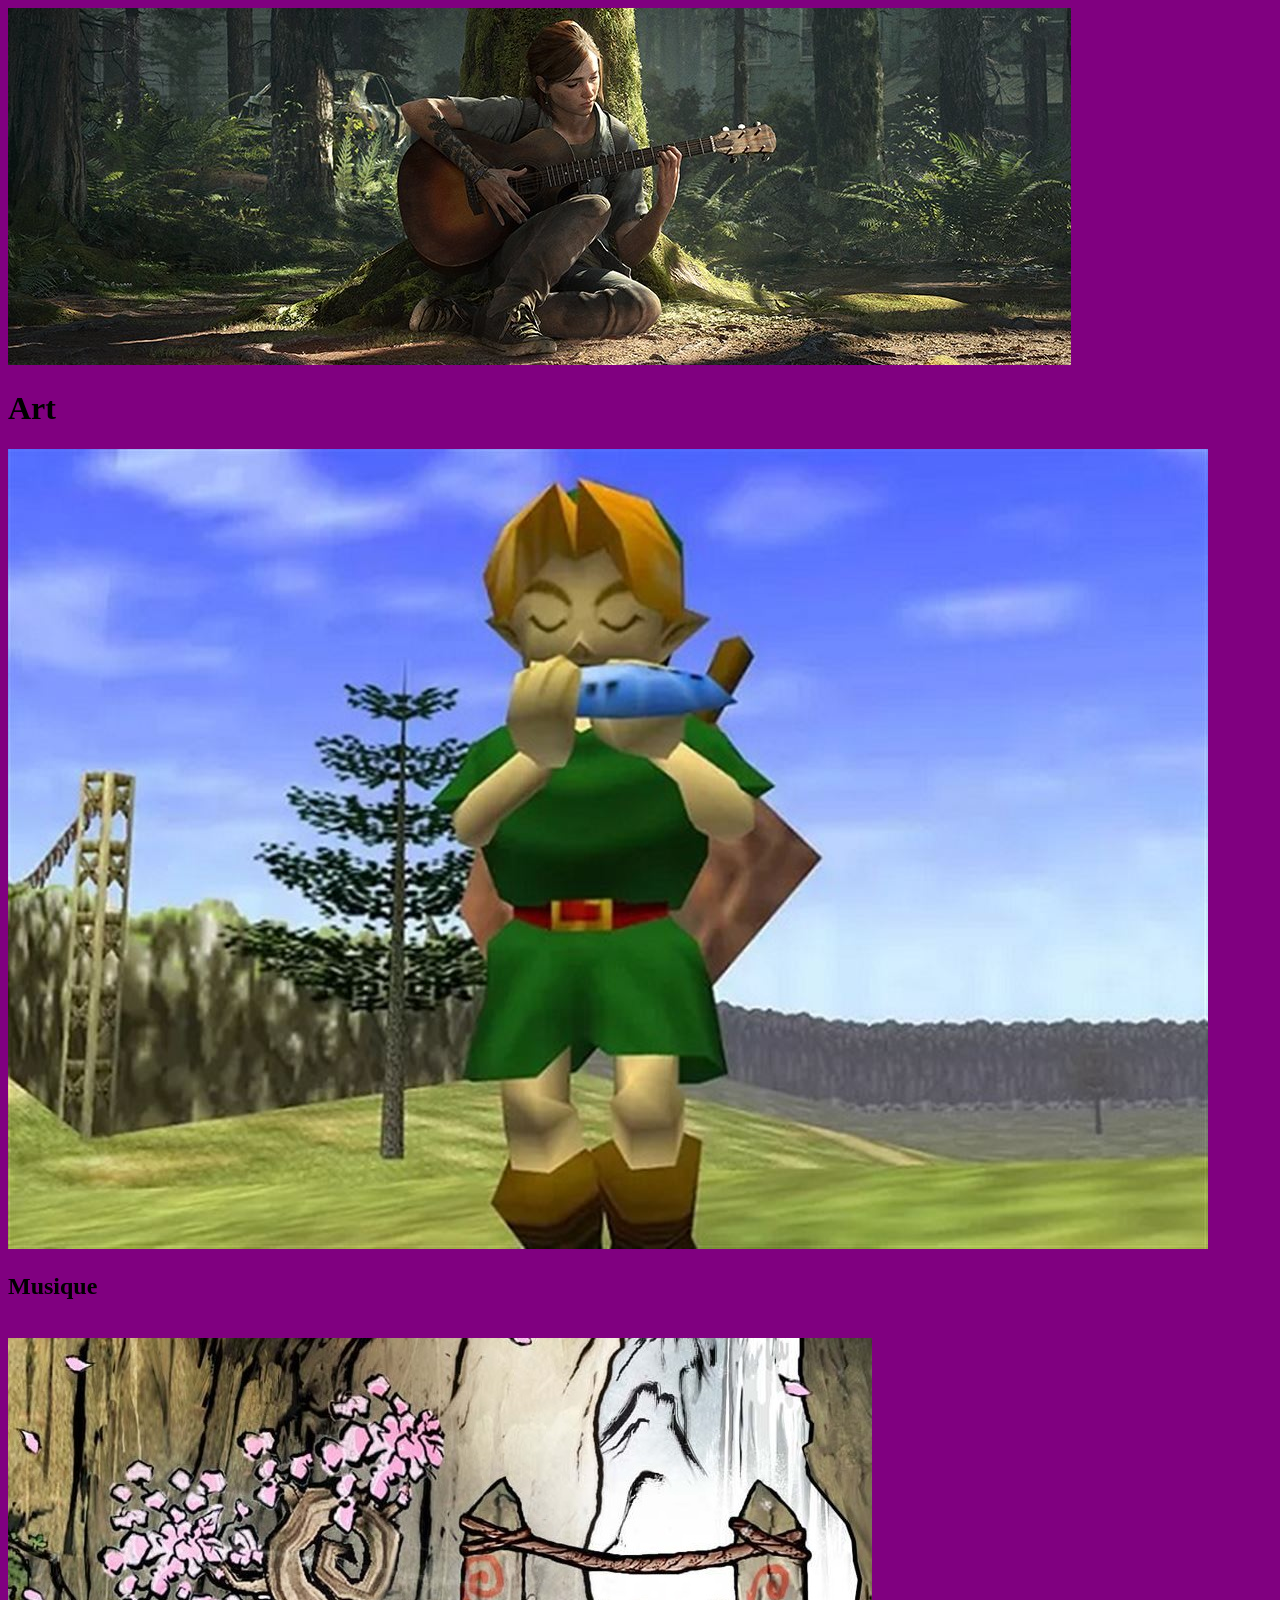
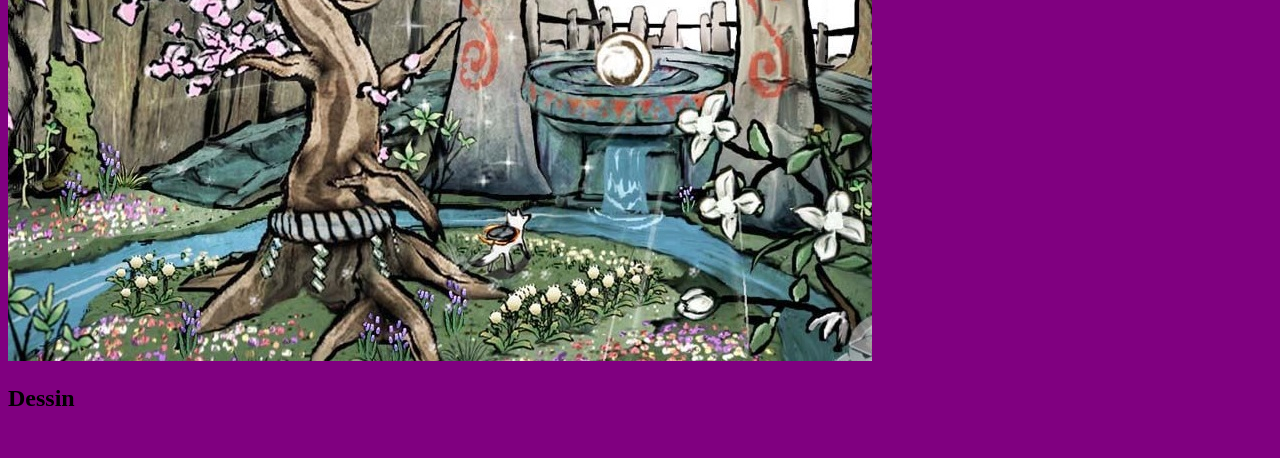
==== art.html @ a8c18f9c "Add folder images and update art.html and art.css" ====
<!DOCTYPE html>
<html lang="en">
<head>
    <!-- Meta -->
    <meta charset="UTF-8">
    <meta name="viewport" content="width=device-width, initial-scale=1.0">
    <!-- Link -->
    <link rel="stylesheet" href="art.css"/>

    <!-- Title -->
    <title> WildGaming - Art</title>
</head>
<body>
    <!-- Navbar -->
    <nav>
        
    </nav>
    <!-- End Navbar -->

    <!-- Head -->
    <header>
        <img src="images/art-titre.png">
        <h1>Art</h1>
    </header>
    <!-- End Head -->

    <!-- Main -->
    <main>
        <!-- Section Musique -->
        <section class="art-musique">
            <article class="musique-description">
                <img src="images/art-main-musique.jpg">
                <div>
                    <h2> Musique </h2>
                    <div class="desc">

                    </div>
                </div>
            </article>
            <article class="musique-presentation">
                <div>
                    <h3>  </h3>
                    <div class="desc">

                    </div>
                </div>
                <img>
            </article>
        </section>

        <!-- Section Dessin -->
        <section class="art-dessin">
            <article class="dessin-description">
                <img src="images/art-main-dessin.jpg">
                <div>
                    <h2> Dessin </h2>
                    <div class="desc">

                    </div>
                </div>
            </article>
            <article class="dessin-presentation">
                <div id="art-presentation">
                    <div>
                        <h3>  </h3>
                        <div class="desc">

                        </div>
                    </div>
                    <img>
                </div>
                <div id="art-gallery">

                </div>
            </article>
        </section>
    </main>
    <!-- End Main -->

    <!-- Footer -->
    <footer>

    </footer>
    <!-- End Footer -->
</body>
</html>
---- art.css ----
:root {
    --pink-color : #F72585;
    --pink-purple-color : #B5179E;
    --purple-color : #7209B7;
    --dark-blue-color : #3A0CA3;
    --medium-dark-blue-color : #3F37C9;
    --medium-blue-color : #4895EF ;
    --light-blue-color : #4CC9F0;

    --background-color : linear-gradient( var(--pink-color), var(--pink-purple-color), var(--purple-color));
    --titleBox-background-color : linear-gradient(var(var(--pink-color)), var(var(--light-blue-color)));

    --text-color : white;


}


/*-- Style.css --*/
body {
    background-color: purple;
}
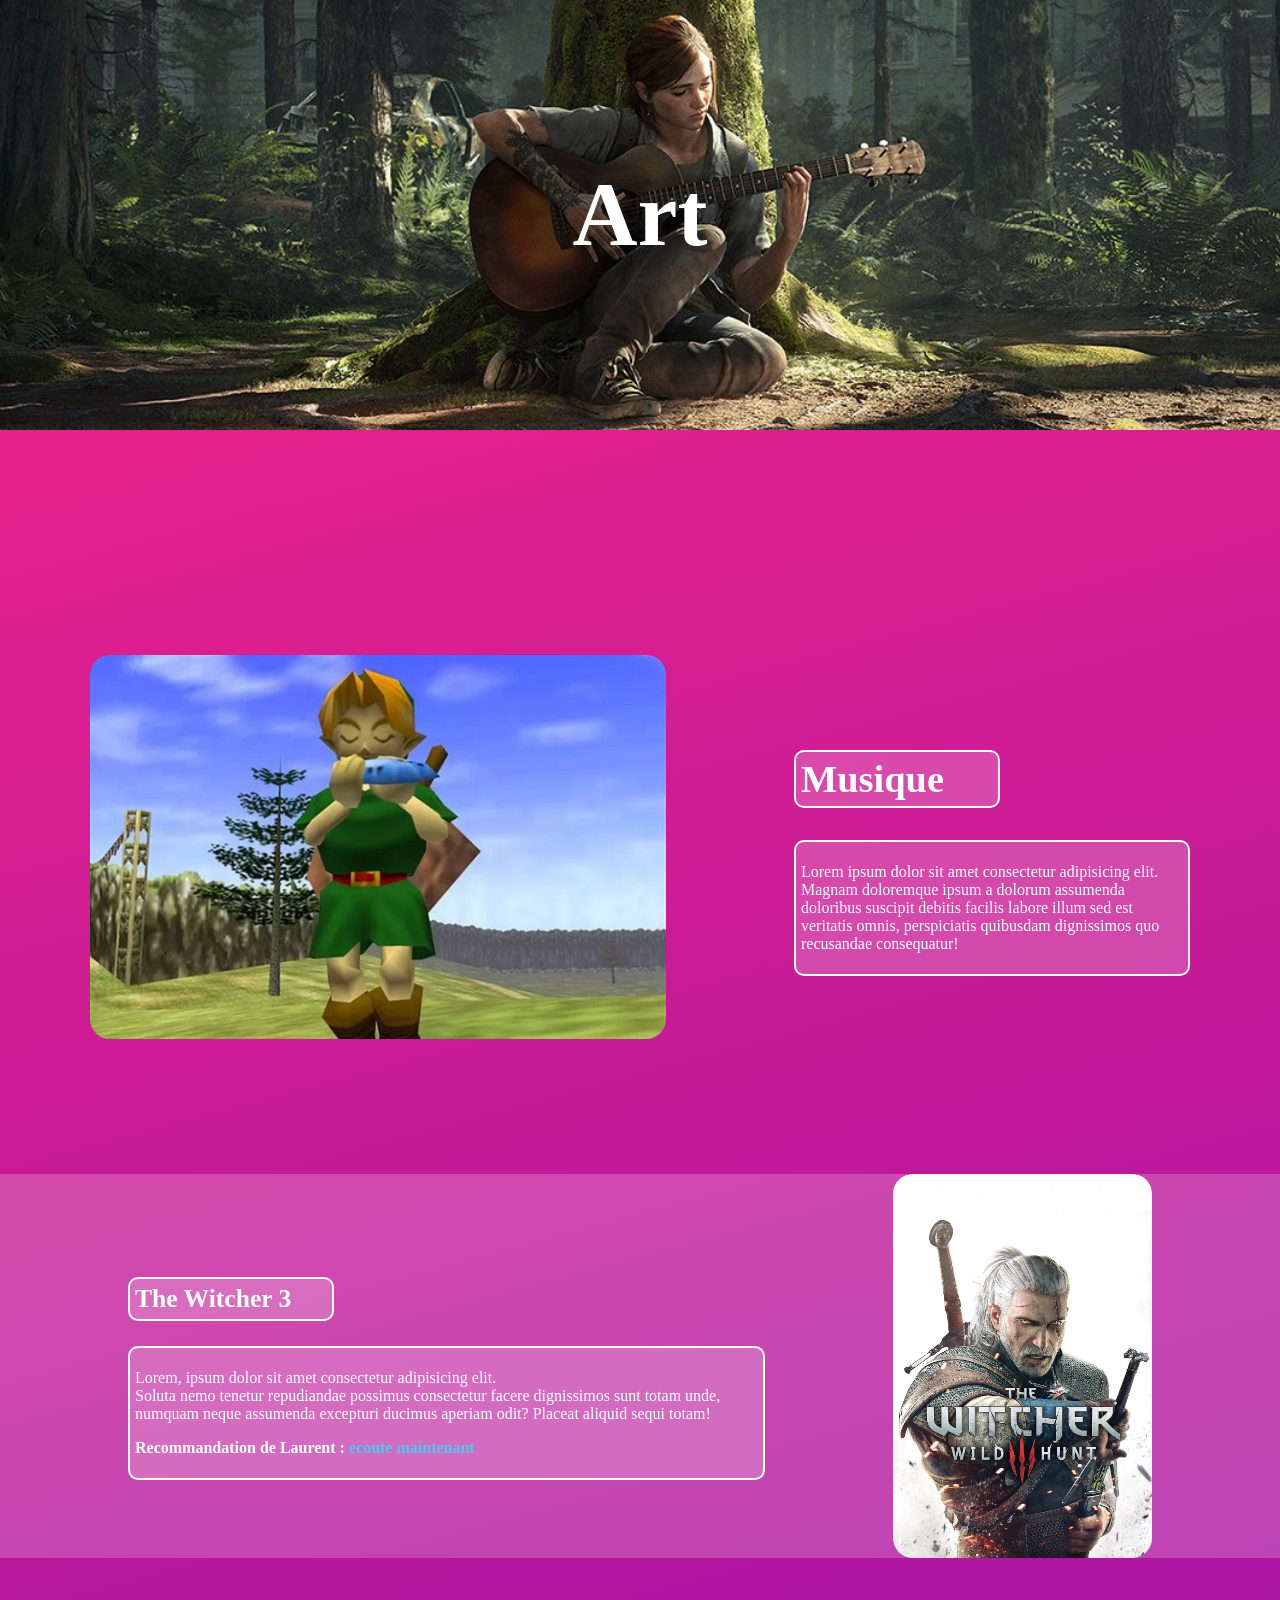
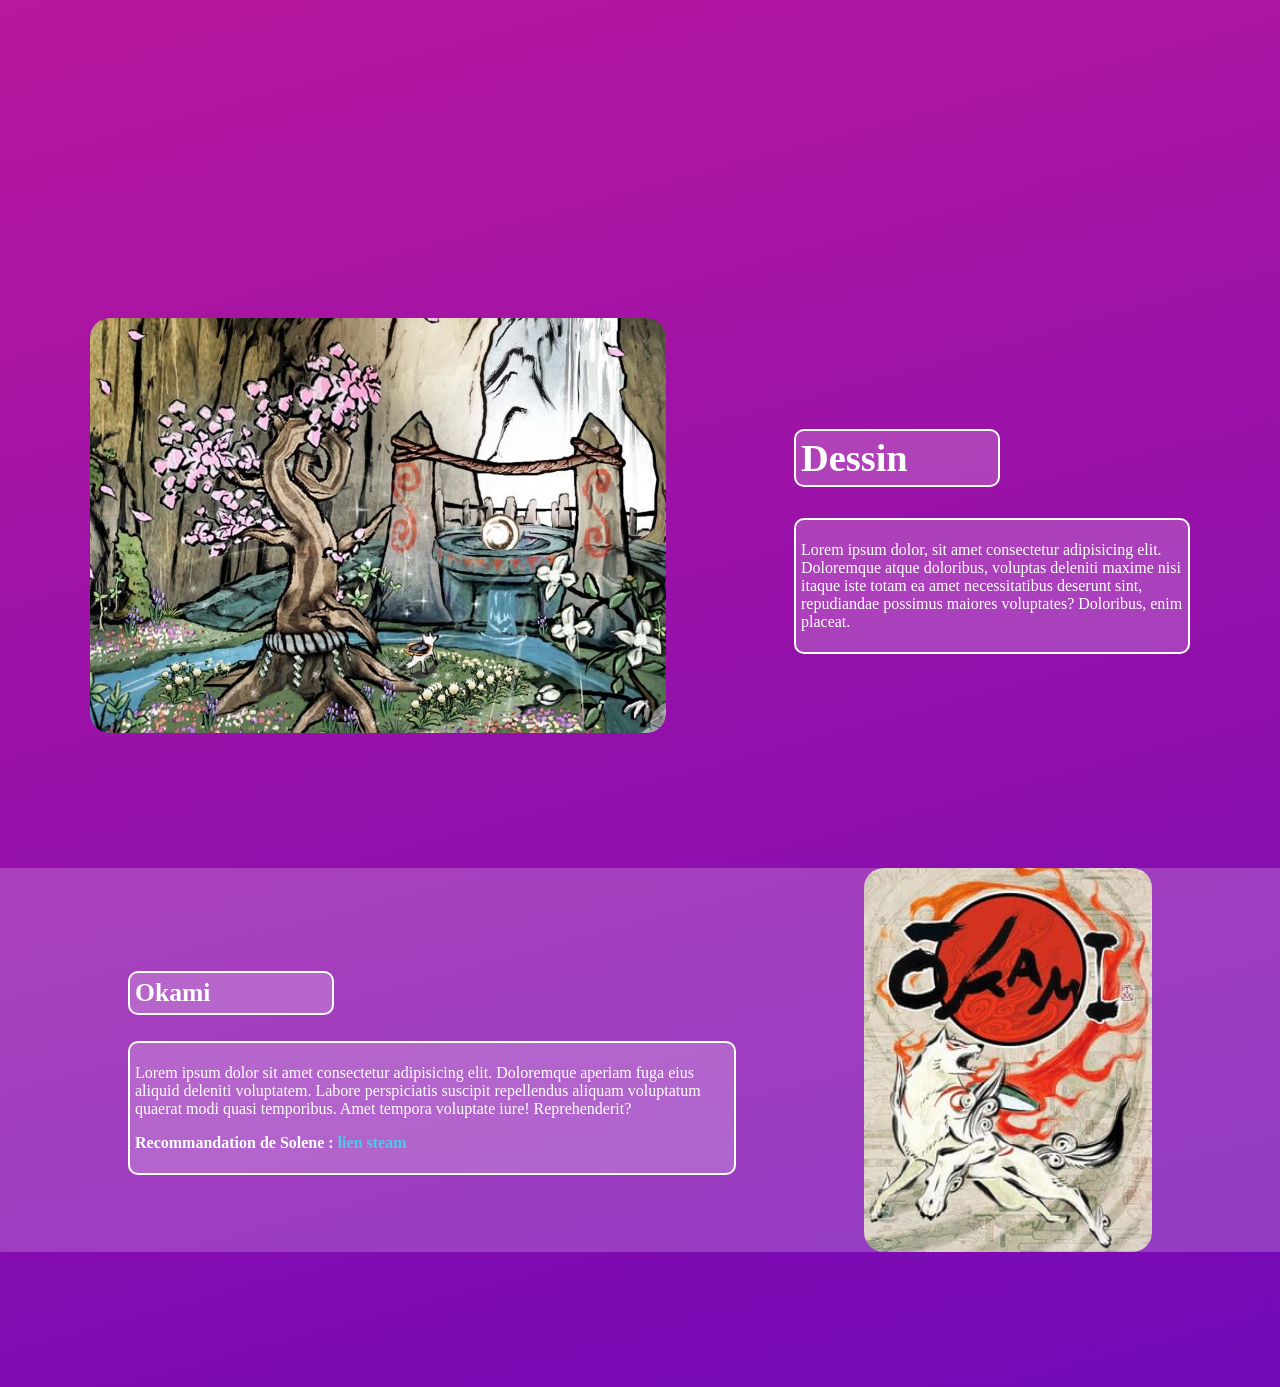
==== commit 0cefff39: "Update art.html art.css, added responsive, and added a new folder in images for music image" ====
--- a/art.html
+++ b/art.html
@@ -19,7 +19,6 @@
 
     <!-- Head -->
     <header>
-        <img src="images/art-titre.png">
         <h1>Art</h1>
     </header>
     <!-- End Head -->
@@ -33,18 +32,28 @@
                 <div>
                     <h2> Musique </h2>
                     <div class="desc">
-
+                        <p>
+                            Lorem ipsum dolor sit amet consectetur adipisicing elit. Magnam doloremque ipsum a dolorum assumenda doloribus suscipit debitis facilis labore illum sed est veritatis omnis, perspiciatis quibusdam dignissimos quo recusandae consequatur!
+                        </p>
                     </div>
                 </div>
             </article>
             <article class="musique-presentation">
-                <div>
-                    <h3>  </h3>
+                <div class="pres">
+                    <h3> The Witcher 3 </h3>
                     <div class="desc">
-
+                        <p>
+                            Lorem, ipsum dolor sit amet consectetur adipisicing elit. <br>
+                            Soluta nemo tenetur repudiandae possimus consectetur facere dignissimos sunt totam unde, numquam neque assumenda excepturi ducimus aperiam odit?
+                            Placeat aliquid sequi totam!<br>
+                        </p>
+                        <p class="recommandation">
+                            Recommandation de Laurent :
+                            <a href="https://www.youtube.com/watch?v=uqp4Jc-XkCw">ecoute maintenant</a>
+                        </p>
                     </div>
                 </div>
-                <img>
+                <img src="images/art-presentation-musique/art-presentation-witcher3-logo.jpg">
             </article>
         </section>
 
@@ -55,23 +64,26 @@
                 <div>
                     <h2> Dessin </h2>
                     <div class="desc">
-
+                        <p>
+                            Lorem ipsum dolor, sit amet consectetur adipisicing elit. Doloremque atque doloribus, voluptas deleniti maxime nisi itaque iste totam ea amet necessitatibus deserunt sint, repudiandae possimus maiores voluptates? Doloribus, enim placeat.
+                        </p>
                     </div>
                 </div>
             </article>
             <article class="dessin-presentation">
-                <div id="art-presentation">
-                    <div>
-                        <h3>  </h3>
-                        <div class="desc">
-
-                        </div>
+                <div class="pres">
+                    <h3> Okami </h3>
+                    <div class="desc">
+                        <p>
+                            Lorem ipsum dolor sit amet consectetur adipisicing elit. Doloremque aperiam fuga eius aliquid deleniti voluptatem. Labore perspiciatis suscipit repellendus aliquam voluptatum quaerat modi quasi temporibus. Amet tempora voluptate iure! Reprehenderit?
+                        </p>
+                        <p class="recommandation">
+                            Recommandation de Solene :
+                            <a href="https://store.steampowered.com/app/587620/Okami_HD/">lien steam</a>
+                        </p>
                     </div>
-                    <img>
                 </div>
-                <div id="art-gallery">
-
-                </div>
+                <img src="images/art-presentation-dessin/art-presentation-okami-logo.jpg">
             </article>
         </section>
     </main>
--- a/art.css
+++ b/art.css
@@ -7,16 +7,441 @@
     --medium-blue-color : #4895EF ;
     --light-blue-color : #4CC9F0;
 
-    --background-color : linear-gradient( var(--pink-color), var(--pink-purple-color), var(--purple-color));
-    --titleBox-background-color : linear-gradient(var(var(--pink-color)), var(var(--light-blue-color)));
+    --background-color : linear-gradient(165deg, var(--pink-color), var(--pink-purple-color), var(--purple-color));
+    --light-overlay-color : rgba(255,255,255,0.2);
+    --dark-overlay-color: rgba(0,0,0,0.2);
 
     --text-color : white;
-
-
 }
 
 
 /*-- Style.css --*/
 body {
-    background-color: purple;
-}+    margin: 0;
+    background: var(--background-color);
+    color : var(--text-color)
+}
+
+/*---------- Header ----------*/
+header {
+    width: 100%;
+    aspect-ratio: 1063 / 357;
+
+    background-image:url("images/art-titre.png");
+    background-size:cover;
+    background-position:center;
+
+    display:flex;
+    justify-content:center;
+    align-items:center;
+
+    h1 {
+        color: var(--text-color);
+        font-size: 10vh;
+    }
+}
+
+/*---------- Main ----------*/
+
+/*- Section Musique -*/
+
+.art-musique {
+    display: flex;
+    justify-content: center;
+    align-items: center;
+    flex-direction: column;
+
+    .musique-description {
+        display: flex;
+        align-items: center;
+        
+        h2 {
+            background: var(--light-overlay-color);
+            border-radius: 10px;
+            border: 2px solid white;
+            padding : 5px;
+        }
+
+        .desc {
+            background: var(--light-overlay-color);
+            border: 2px solid white;
+            border-radius: 10px;
+            padding: 5px;
+        }
+
+        img {
+            width: 45vw;
+            height: auto;
+            border-radius: 20px;
+            
+            margin-right: 10vw;
+        }
+    }
+
+    .musique-presentation {
+        display: flex;
+        justify-content: center;
+        align-items: center;
+
+        background: var(--light-overlay-color);
+
+        h3 {
+            background: var(--light-overlay-color);
+            border-radius: 10px;
+            border: 2px solid white;
+            padding : 5px;
+        }
+
+        .desc {
+            background: var(--light-overlay-color);
+            border: 2px solid white;
+            border-radius: 10px;
+            padding: 5px;
+        }
+        
+        .recommandation {
+            font-weight: bold;
+            a {
+                color : var(--light-blue-color);
+                text-decoration: none;
+            }
+        }
+        
+        img {
+            height: 30vw;
+            width: auto;
+            border-radius: 20px;
+
+            margin-left: 10vw;
+            margin-right: 10vw;
+        }
+    }
+}
+
+
+/*- Media query -> section Musique -*/
+
+@media screen and (max-width: 768px) {
+    .art-musique {
+        margin-top: 5vh;
+
+        .musique-description {
+            flex-direction: column;
+
+            margin: 3vh;
+            margin-bottom: 10vh;
+
+            h2 {
+                width: 150px;
+
+                margin-top: 10vw;
+            }
+
+            img {
+                width: 75vw;
+            }
+        }
+        .musique-presentation {
+            flex-direction: column;
+            margin-bottom: 5vh;
+
+            .pres {
+                margin-left: 5vw;
+                margin-right: 5vw;
+            }
+
+            img {
+                height: 75vw;
+
+                margin-top: 5vw;
+                margin-left: 5vw;
+                margin-right: 5vw;
+            }
+
+            h3 {
+                width: 150px;
+            }
+        }
+    }
+
+}
+@media screen and (min-width: 768px) and (max-width: 1200px) {
+    .art-musique {
+        margin-top: 10vh;
+
+        .musique-description {
+            flex-direction: row;
+
+            margin: 7vh;
+            margin-bottom: 10vh;
+
+            h2 {
+                font-size: 3vw;
+                width: 15vw;
+            }
+
+            img {
+                width: 35vw;
+                margin-right: 10vw;
+            }
+        }
+        .musique-presentation {
+            margin-bottom: 10vh;
+
+            .pres {
+                margin-left: 10vw;
+            }
+
+            h3 {
+                font-size: 2vw;
+                width: 15vw;
+            }
+        }
+    }
+
+}
+@media screen and (min-width: 1200px) {
+    .art-musique {
+        margin-top: 15vh;
+
+        .musique-description{
+            flex-direction: row;
+
+            margin: 10vh;
+            margin-bottom: 15vh;
+
+            h2 {
+                font-size: 3vw;
+                width: 15vw;
+            }
+
+            img {
+                width: 45vw;
+                margin-right: 10vw;
+            }
+        }
+        .musique-presentation{
+            margin-bottom: 15vh;
+
+            .pres {
+                margin-left: 10vw;
+            }
+
+            h3 {
+                font-size: 2vw;
+                width: 15vw;
+            }
+        }
+    }
+}
+
+
+/*- Section Dessin -*/
+
+.art-dessin {
+    display: flex;
+    justify-content: center;
+    align-items: center;
+    flex-direction: column;
+
+    margin-top: 15vh;
+
+    .dessin-description {
+        display: flex;
+        align-items: center;
+
+        margin: 10vh;
+        margin-bottom: 15vh;
+        
+        h2 {
+            background: var(--light-overlay-color);
+            border-radius: 10px;
+            border: 2px solid white;
+            padding : 5px;
+            font-size: 3vw;
+            width: 15vw;
+        }
+
+        .desc {
+            background: var(--light-overlay-color);
+            border: 2px solid white;
+            border-radius: 10px;
+            padding: 5px;
+        }
+
+        img {
+            width: 45vw;
+            height: auto;
+            border-radius: 20px;
+            
+            margin-right: 10vw;
+        }
+    }
+
+    .dessin-presentation {
+        display: flex;
+        justify-content: center;
+        align-items: center;
+
+        margin-bottom: 25vh;
+
+        background: var(--light-overlay-color);
+
+        .pres {
+            margin-left: 10vw;
+        }
+
+        h3 {
+            background: var(--light-overlay-color);
+            border-radius: 10px;
+            border: 2px solid white;
+            padding : 5px;
+            font-size: 2vw;
+            width: 15vw;
+        }
+
+        .desc {
+            background: var(--light-overlay-color);
+            border: 2px solid white;
+            border-radius: 10px;
+            padding: 5px;
+        }
+        
+        .recommandation {
+            font-weight: bold;
+            a {
+                color : var(--light-blue-color);
+                text-decoration: none;
+            }
+        }
+        
+        img {
+            height: 30vw;
+            width: auto;
+            border-radius: 20px;
+
+            margin-left: 10vw;
+            margin-right: 10vw;
+        }
+    }
+}
+
+
+/*- Media query -> section Dessin -*/
+
+@media screen and (max-width: 768px) {
+    .art-dessin {
+        margin-top: 5vh;
+
+        .dessin-description {
+            flex-direction: column;
+
+            margin: 3vh;
+            margin-bottom: 10vh;
+
+            h2 {
+                width: 150px;
+
+                margin-top: 10vw;
+            }
+
+            img {
+                width: 75vw;
+            }
+        }
+
+        .dessin-presentation {
+            flex-direction: column;
+            margin-bottom: 5vh;
+
+            .pres {
+                margin-left: 5vw;
+                margin-right: 5vw;
+            }
+
+            img {
+                height: 75vw;
+
+                margin-top: 5vw;
+                margin-left: 5vw;
+                margin-right: 5vw;
+            }
+
+            h3 {
+                width: 150px;
+            }
+        }
+    }
+
+}
+@media screen and (min-width: 768px) and (max-width: 1200px) {
+    .art-dessin {
+        margin-top: 10vh;
+
+        .dessin-description {
+            flex-direction: row;
+
+            margin: 7vh;
+            margin-bottom: 10vh;
+
+            h2 {
+                font-size: 3vw;
+                width: 15vw;
+            }
+
+            img {
+                width: 35vw;
+                margin-right: 10vw;
+            }
+        }
+
+        .dessin-presentation {
+            margin-bottom: 10vh;
+
+            .pres {
+                margin-left: 10vw;
+            }
+
+            h3 {
+                font-size: 2vw;
+                width: 15vw;
+            }
+        }
+    }
+
+}
+@media screen and (min-width: 1200px) {
+    .art-dessin {
+        margin-top: 15vh;
+
+        .dessin-description{
+            flex-direction: row;
+
+            margin: 10vh;
+            margin-bottom: 15vh;
+
+            h2 {
+                font-size: 3vw;
+                width: 15vw;
+            }
+
+            img {
+                width: 45vw;
+                margin-right: 10vw;
+            }
+        }
+
+        .dessin-presentation{
+            margin-bottom: 15vh;
+
+            .pres {
+                margin-left: 10vw;
+            }
+
+            h3 {
+                font-size: 2vw;
+                width: 15vw;
+            }
+        }
+    }
+}
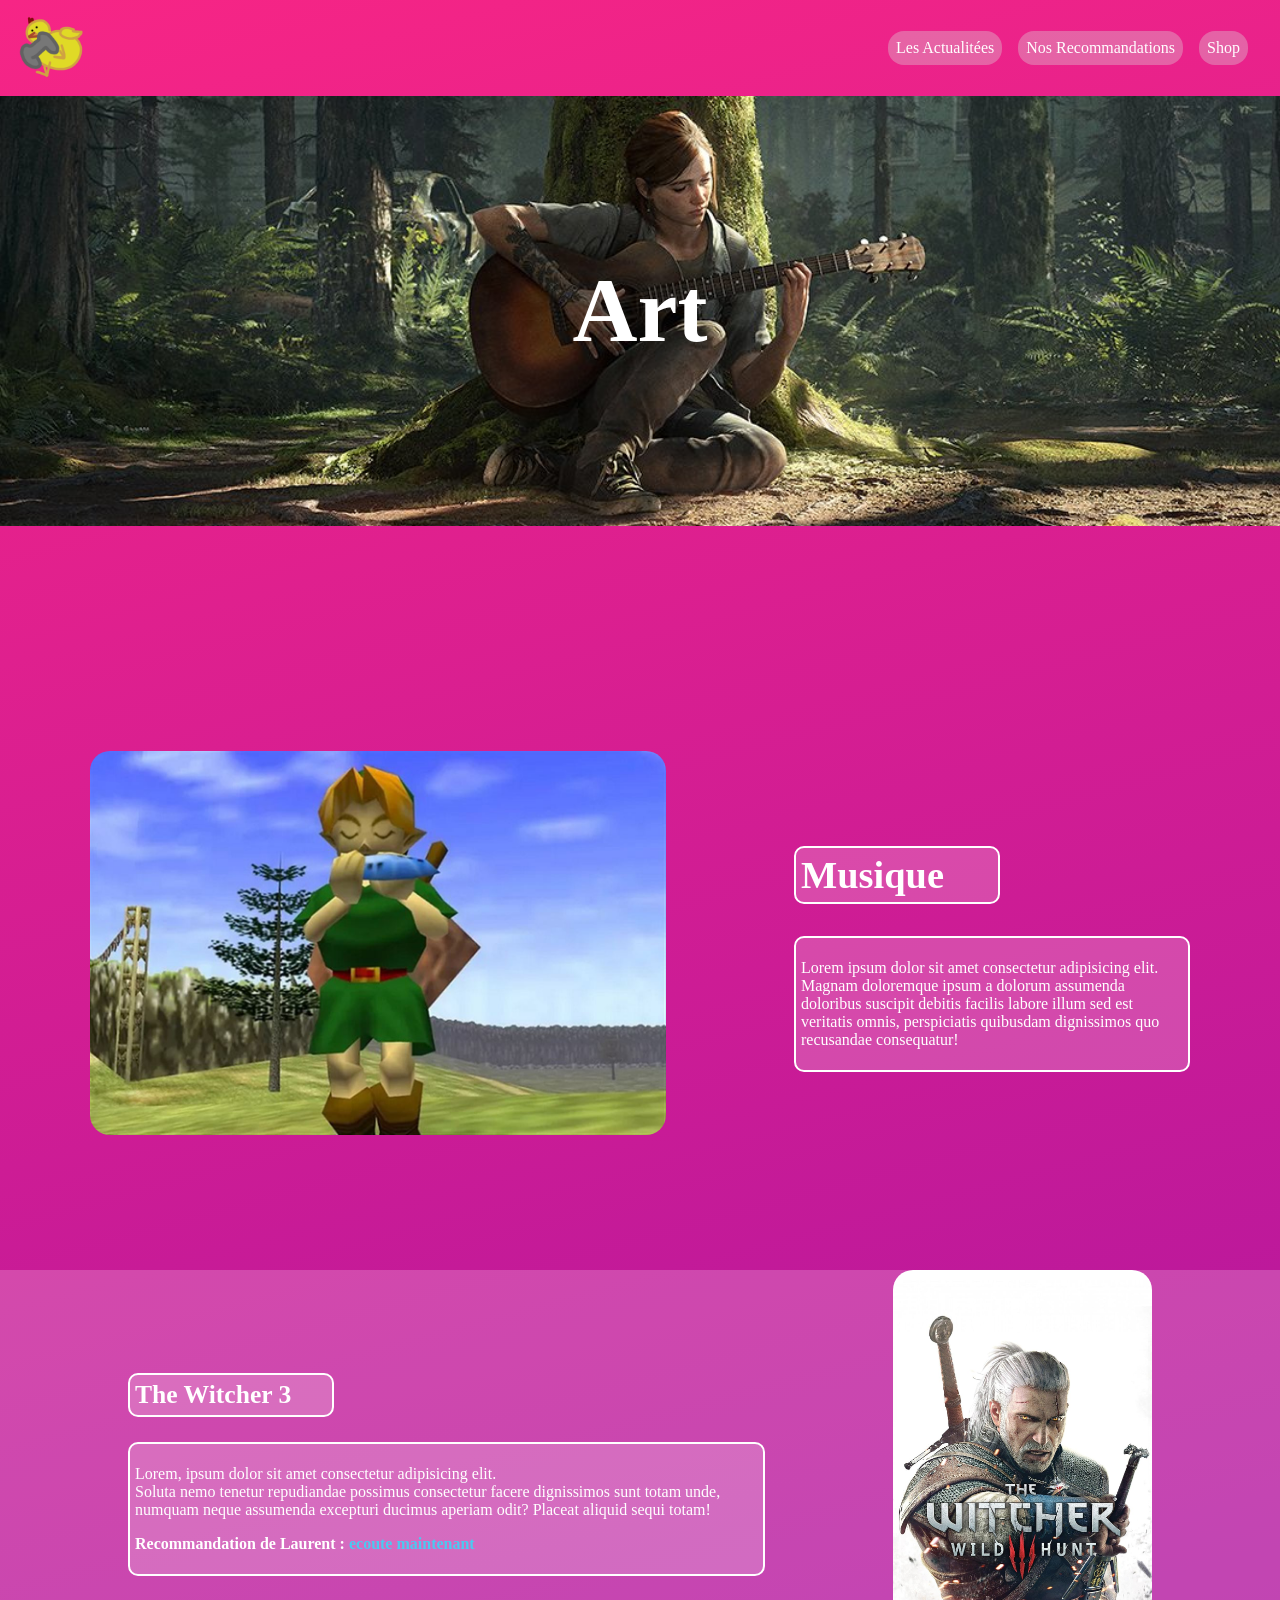
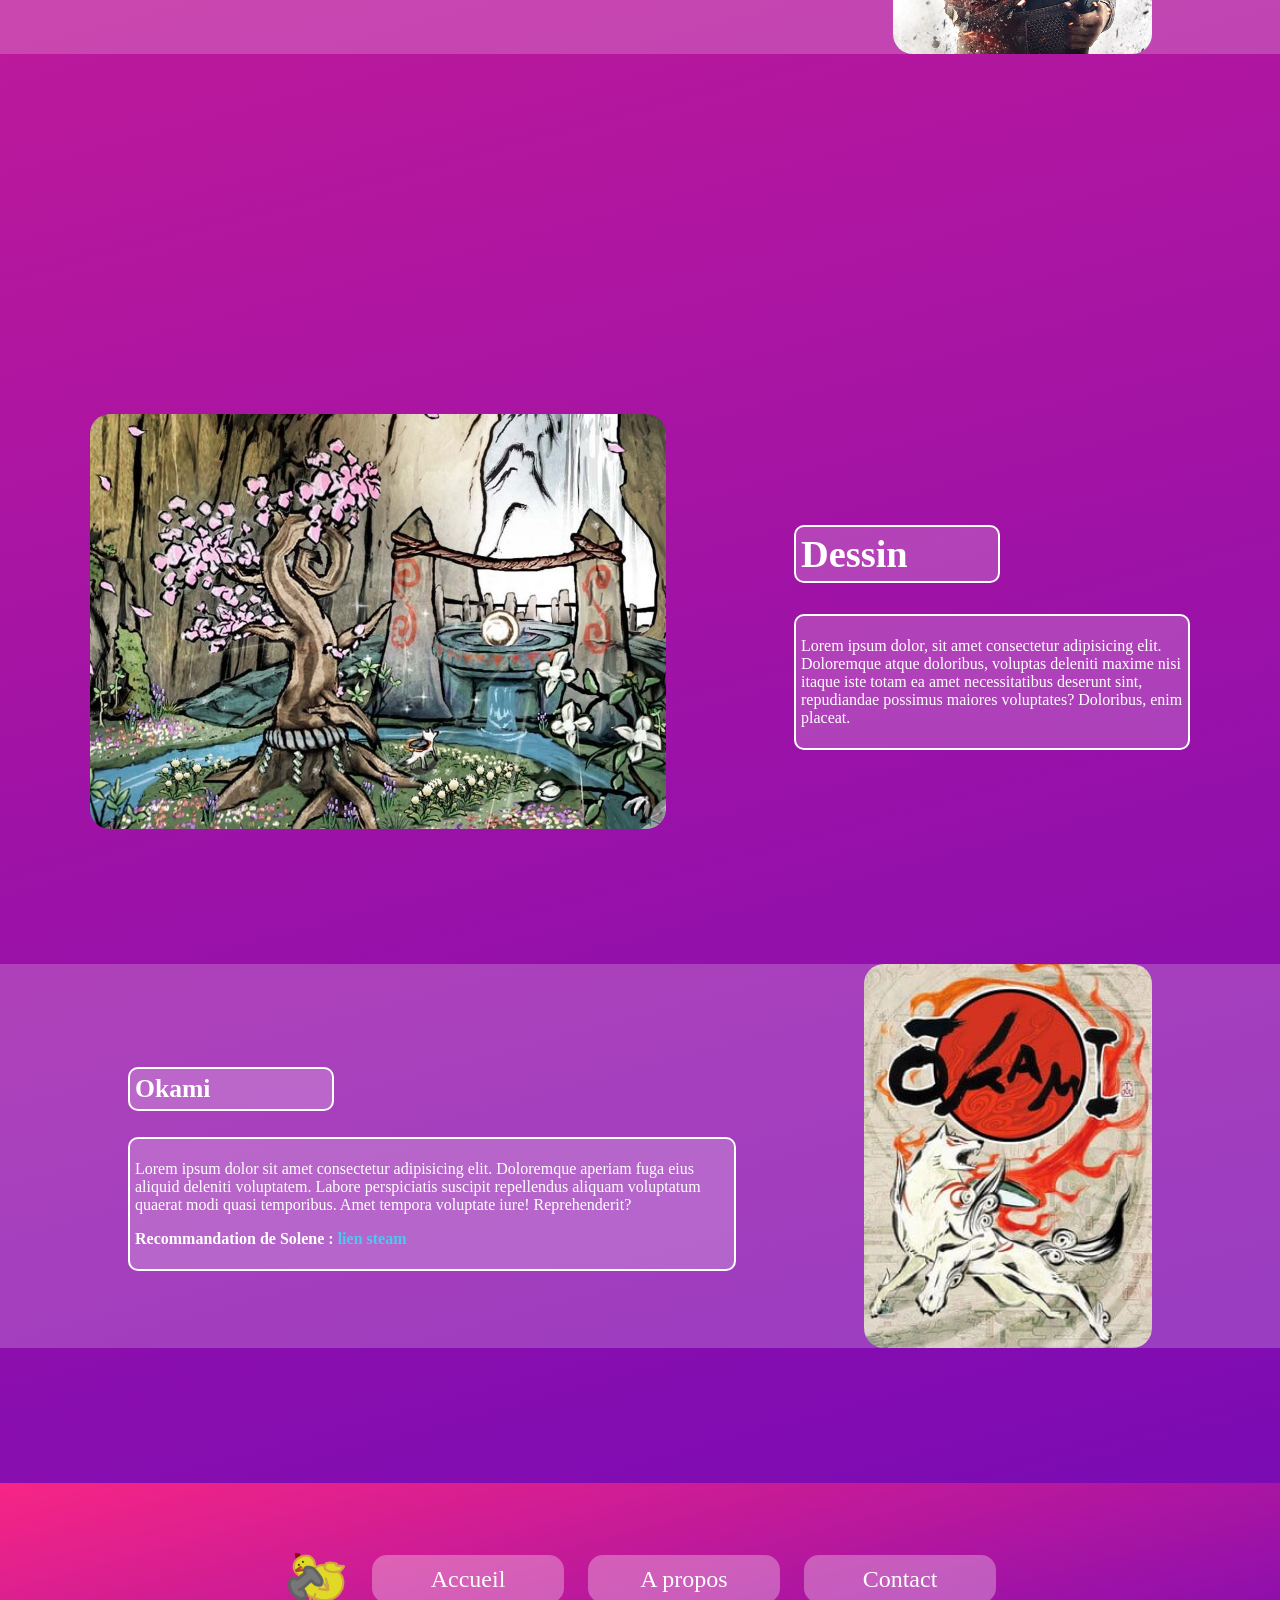
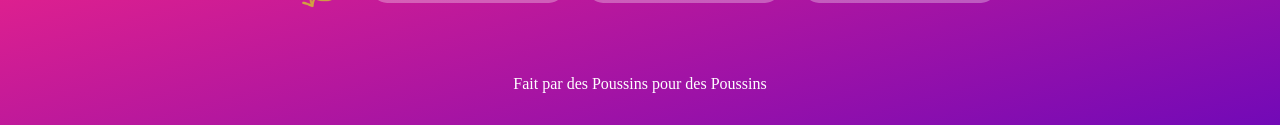
==== commit 9e11ba04: "Update art.html art.css, added navbar and footer, and added pioupiougaming.png in folder images" ====
--- a/art.html
+++ b/art.html
@@ -13,7 +13,16 @@
 <body>
     <!-- Navbar -->
     <nav>
-        
+        <div class="catty">
+            <a href="#"><img class="logo" src="images/pioupiouGaming.png" alt="Logo"></a>
+        </div>
+        <div class="cat">
+            <ul class="navbar">
+                <li class="nav"><a href="#">Les Actualitées</a></li>
+                <li class="nav"><a href="#">Nos Recommandations</a></li>
+                <li class="nav"><a href="#">Shop</a></li>
+            </ul>
+        </div>
     </nav>
     <!-- End Navbar -->
 
@@ -91,6 +100,13 @@
 
     <!-- Footer -->
     <footer>
+        <ul>
+            <img src="./images/pioupiougaming.png">
+            <li><a href="#">Accueil</a></li>
+            <li><a href="#">A propos</a></li>
+            <li><a href="#">Contact</a></li>
+        </ul>
+        <p>Fait par des Poussins pour des Poussins</p>
 
     </footer>
     <!-- End Footer -->
--- a/art.css
+++ b/art.css
@@ -9,18 +9,86 @@
 
     --background-color : linear-gradient(165deg, var(--pink-color), var(--pink-purple-color), var(--purple-color));
     --light-overlay-color : rgba(255,255,255,0.2);
-    --dark-overlay-color: rgba(0,0,0,0.2);
 
     --text-color : white;
 }
 
 
-/*-- Style.css --*/
+/*-- Body --*/
 body {
     margin: 0;
+    padding: 0;
     background: var(--background-color);
     color : var(--text-color)
 }
+
+
+/*---------- Nav ----------*/
+
+nav {
+    height: 6rem;
+    display: flex;
+    justify-content: space-between;
+    align-items: center;
+
+    .logo {
+        width: 30%;
+        margin: 1rem;
+    }
+    .cat {
+        display: flex;
+        flex-direction: column;
+        justify-content: space-around;
+    }
+    .navbar {
+        display: flex;
+        gap: 1rem;
+        margin-right: 2rem;
+    }
+    .nav {
+        border: 0.1875rem;
+        border-radius: 1rem;
+        background: rgba(217, 217, 217, 35%);
+        display: flex;
+        justify-content: center;
+        align-items: center;
+        padding: 0.5rem;
+    }
+    a {
+        text-decoration: none;
+        color: white;
+    }
+}
+
+
+@media screen and (max-width: 810px) {
+    nav {
+        height: 10rem;
+        display: flex;
+        align-items: flex-start;
+    }
+    .navbar {
+        display: flex;
+        flex-direction: column;
+        gap: 1rem;
+        align-items: center;
+    }
+    .nav {
+        font-size: 0.8rem;
+    }
+    .cat {
+        justify-content: space-evenly;
+        gap: 0;
+        width: 50%;
+    }
+    .catty {
+        width: 25%;
+        display: flex;
+        justify-content: flex-end;
+    }
+    
+}
+
 
 /*---------- Header ----------*/
 header {
@@ -41,7 +109,9 @@
     }
 }
 
+
 /*---------- Main ----------*/
+
 
 /*- Section Musique -*/
 
@@ -244,14 +314,9 @@
     align-items: center;
     flex-direction: column;
 
-    margin-top: 15vh;
-
     .dessin-description {
         display: flex;
         align-items: center;
-
-        margin: 10vh;
-        margin-bottom: 15vh;
         
         h2 {
             background: var(--light-overlay-color);
@@ -270,11 +335,8 @@
         }
 
         img {
-            width: 45vw;
             height: auto;
             border-radius: 20px;
-            
-            margin-right: 10vw;
         }
     }
 
@@ -283,13 +345,9 @@
         justify-content: center;
         align-items: center;
 
-        margin-bottom: 25vh;
-
         background: var(--light-overlay-color);
 
-        .pres {
-            margin-left: 10vw;
-        }
+        margin-bottom: 15vh;
 
         h3 {
             background: var(--light-overlay-color);
@@ -297,7 +355,6 @@
             border: 2px solid white;
             padding : 5px;
             font-size: 2vw;
-            width: 15vw;
         }
 
         .desc {
@@ -352,7 +409,6 @@
 
         .dessin-presentation {
             flex-direction: column;
-            margin-bottom: 5vh;
 
             .pres {
                 margin-left: 5vw;
@@ -396,8 +452,6 @@
         }
 
         .dessin-presentation {
-            margin-bottom: 10vh;
-
             .pres {
                 margin-left: 10vw;
             }
@@ -432,7 +486,6 @@
         }
 
         .dessin-presentation{
-            margin-bottom: 15vh;
 
             .pres {
                 margin-left: 10vw;
@@ -445,3 +498,58 @@
         }
     }
 }
+
+
+/*---------- Footer ----------*/
+
+footer {
+        background: var(--background-color);
+        padding: 1rem;
+        display: flex;
+        flex-direction: column;
+        align-items: center;
+        justify-content: center;
+
+        p {
+            color: var(--text-color);
+        }
+
+        img {
+            width: 64px;
+        }
+
+        ul {
+            display: flex;
+            align-items: center;
+            justify-content: center;
+            gap: 24px;
+            padding: 32px;
+
+            li {
+                background-color: rgb(255, 255, 255, 0.3);
+                border-radius: 15px;
+                display: flex;
+                font-size: 1.5rem;
+                height: 3rem;
+                width: 12rem;
+                justify-content: center;
+                align-items: center;
+
+                a {
+                    text-decoration: none;
+                    color: var(--text-color);
+                }
+
+            }
+        }
+    }
+
+
+    @media screen and (max-width: 768px) {
+        footer {
+            ul {
+                display: flex;
+                flex-direction: column;
+            }
+        }
+    }
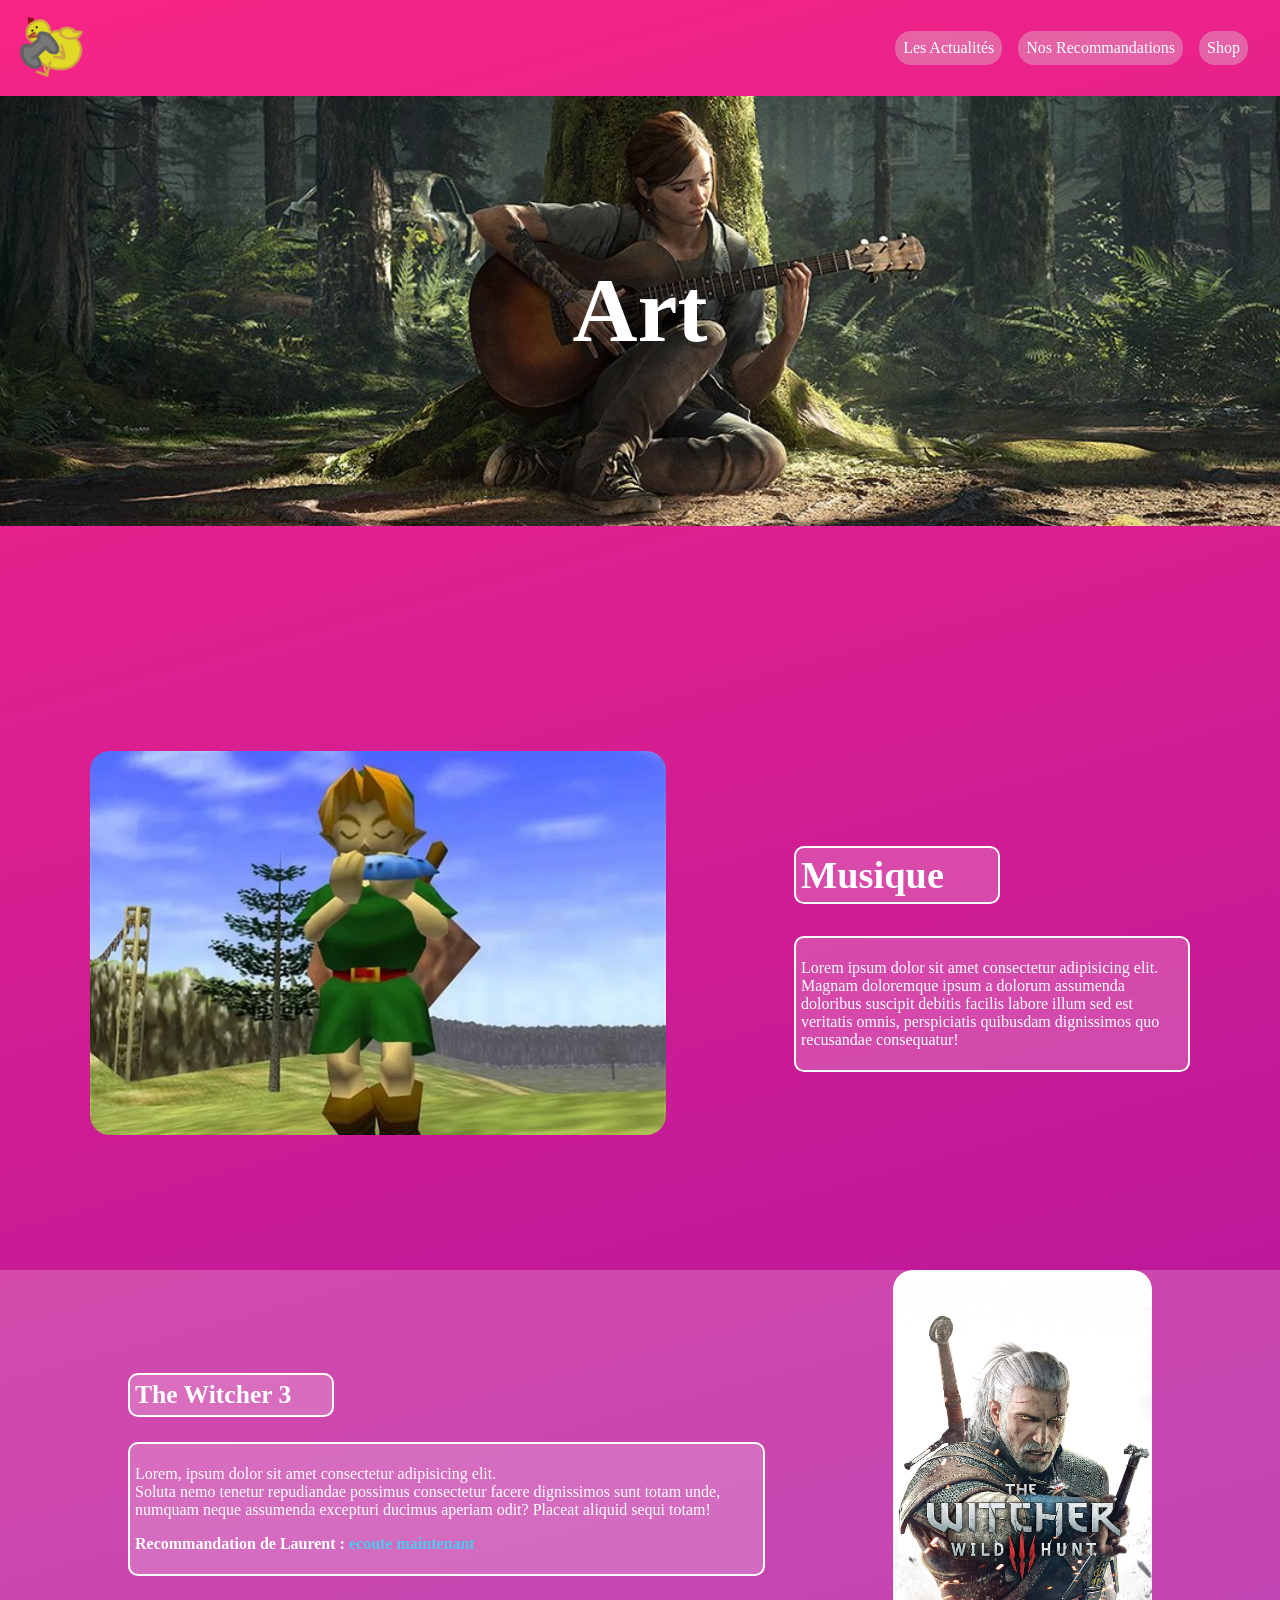
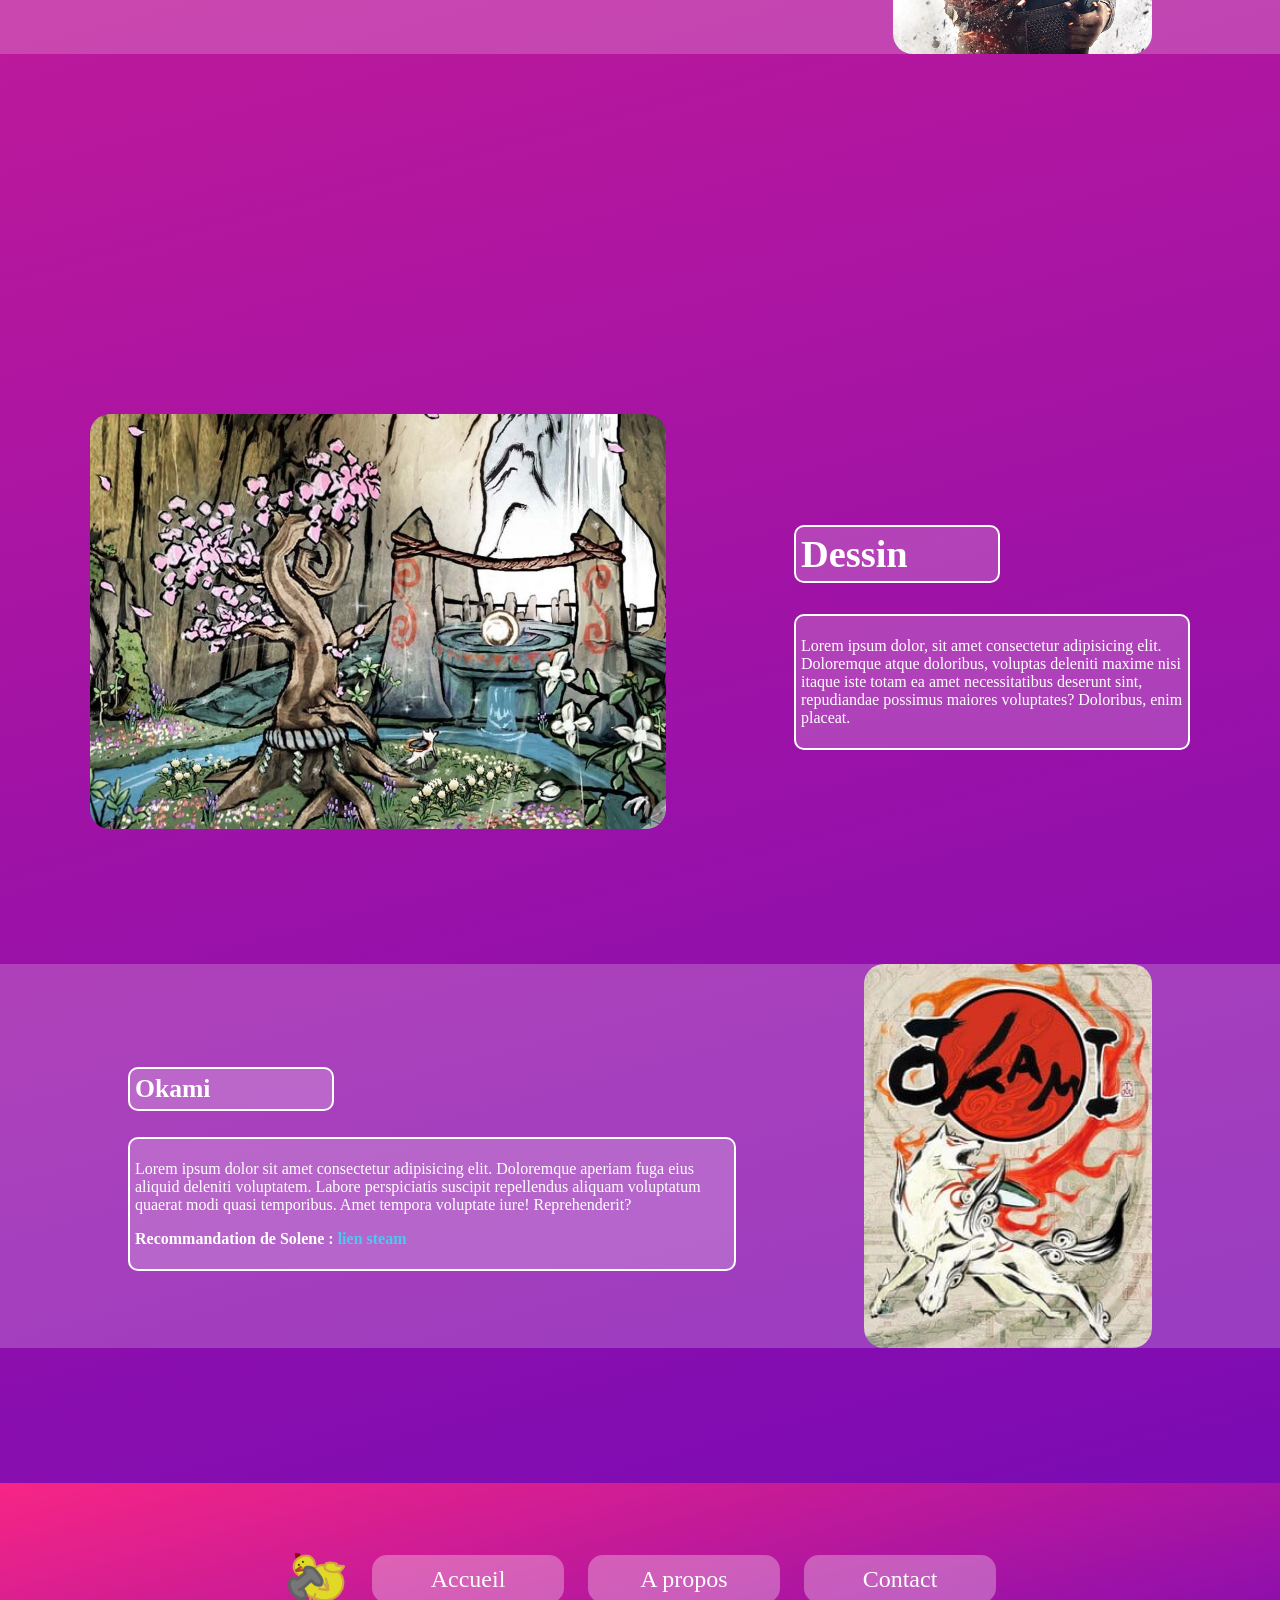
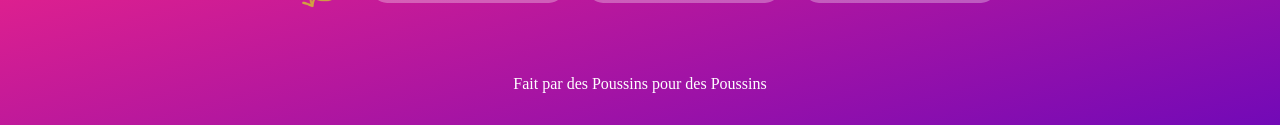
==== commit 40848f6e: "Fix a spelling mistake in Actualités" ====
--- a/art.html
+++ b/art.html
@@ -18,7 +18,7 @@
         </div>
         <div class="cat">
             <ul class="navbar">
-                <li class="nav"><a href="#">Les Actualitées</a></li>
+                <li class="nav"><a href="#">Les Actualités</a></li>
                 <li class="nav"><a href="#">Nos Recommandations</a></li>
                 <li class="nav"><a href="#">Shop</a></li>
             </ul>
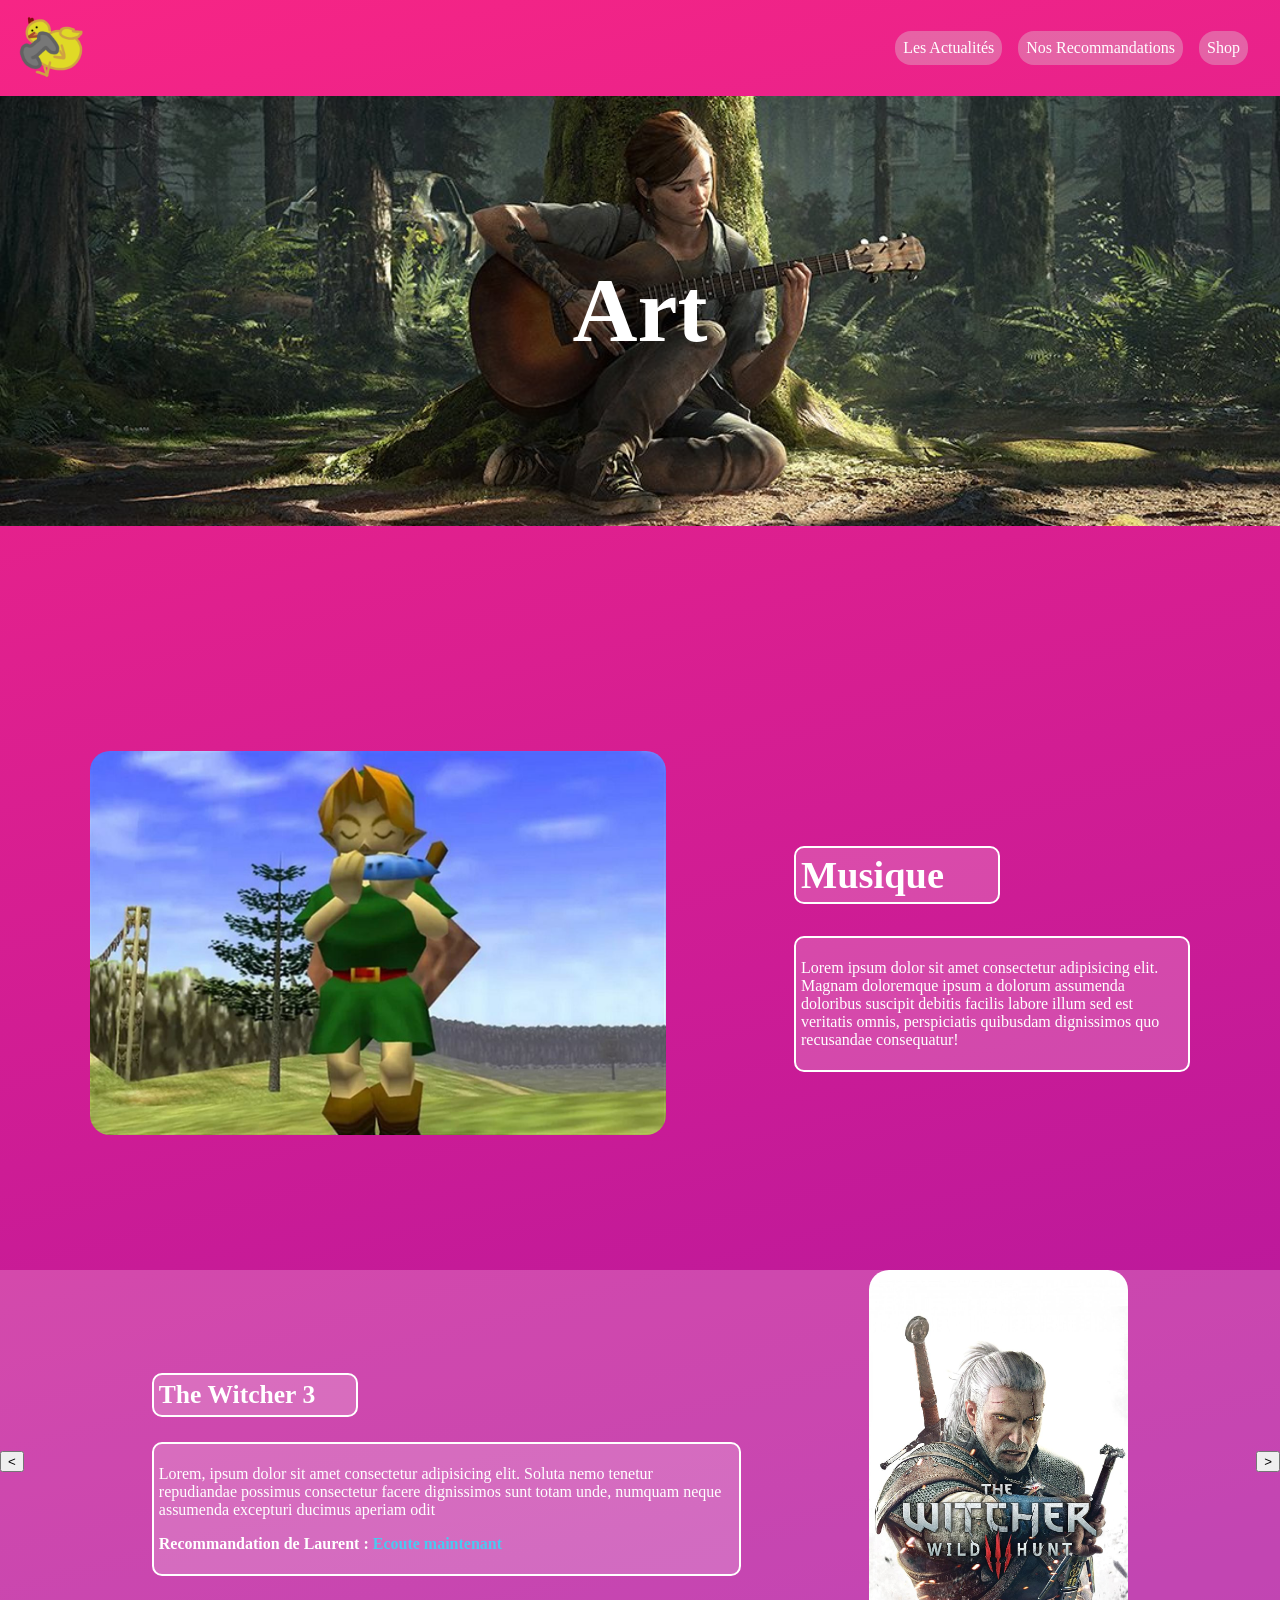
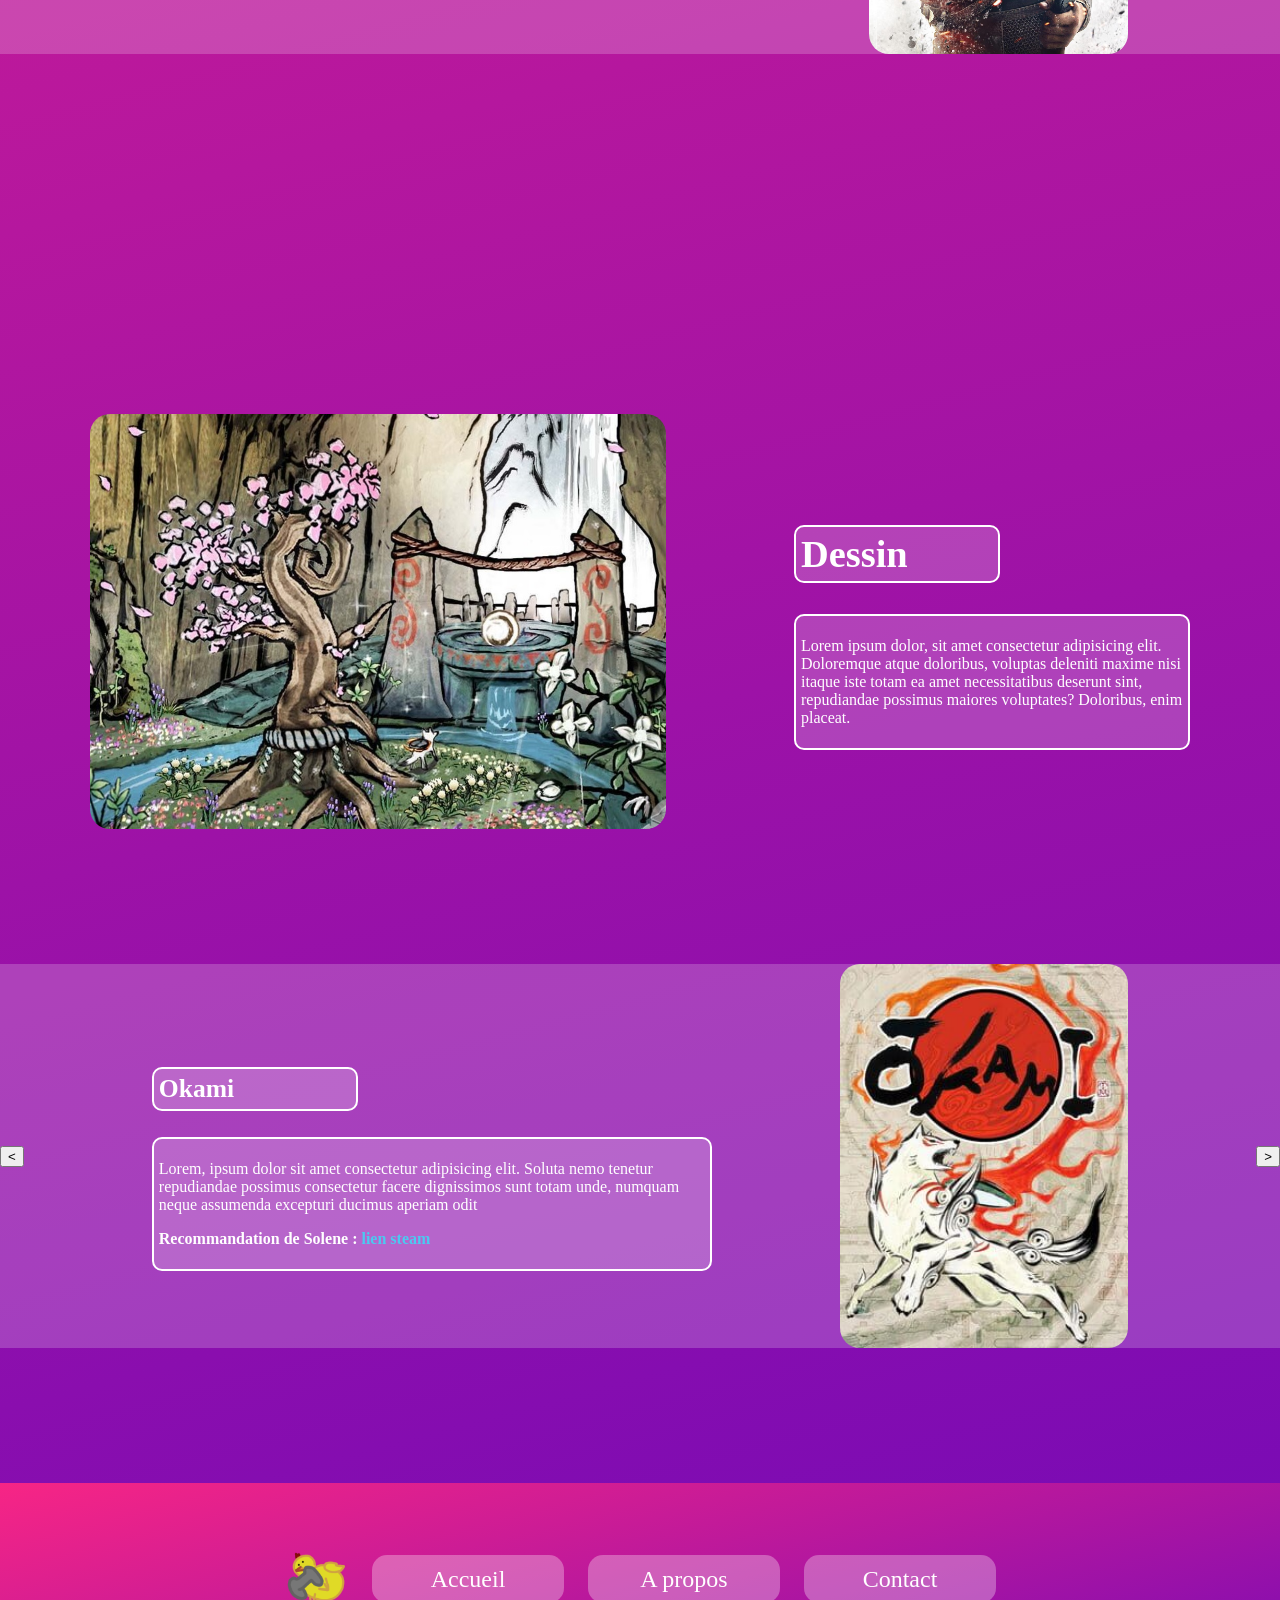
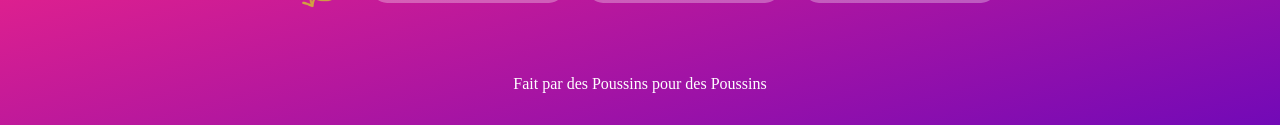
==== commit 9a1b2086: "Add art.js and musique.js, add more images and update art.html" ====
--- a/art.html
+++ b/art.html
@@ -47,23 +47,6 @@
                     </div>
                 </div>
             </article>
-            <article class="musique-presentation">
-                <div class="pres">
-                    <h3> The Witcher 3 </h3>
-                    <div class="desc">
-                        <p>
-                            Lorem, ipsum dolor sit amet consectetur adipisicing elit. <br>
-                            Soluta nemo tenetur repudiandae possimus consectetur facere dignissimos sunt totam unde, numquam neque assumenda excepturi ducimus aperiam odit?
-                            Placeat aliquid sequi totam!<br>
-                        </p>
-                        <p class="recommandation">
-                            Recommandation de Laurent :
-                            <a href="https://www.youtube.com/watch?v=uqp4Jc-XkCw">ecoute maintenant</a>
-                        </p>
-                    </div>
-                </div>
-                <img src="images/art-presentation-musique/art-presentation-witcher3-logo.jpg">
-            </article>
         </section>
 
         <!-- Section Dessin -->
@@ -79,25 +62,10 @@
                     </div>
                 </div>
             </article>
-            <article class="dessin-presentation">
-                <div class="pres">
-                    <h3> Okami </h3>
-                    <div class="desc">
-                        <p>
-                            Lorem ipsum dolor sit amet consectetur adipisicing elit. Doloremque aperiam fuga eius aliquid deleniti voluptatem. Labore perspiciatis suscipit repellendus aliquam voluptatum quaerat modi quasi temporibus. Amet tempora voluptate iure! Reprehenderit?
-                        </p>
-                        <p class="recommandation">
-                            Recommandation de Solene :
-                            <a href="https://store.steampowered.com/app/587620/Okami_HD/">lien steam</a>
-                        </p>
-                    </div>
-                </div>
-                <img src="images/art-presentation-dessin/art-presentation-okami-logo.jpg">
-            </article>
         </section>
     </main>
     <!-- End Main -->
-
+    
     <!-- Footer -->
     <footer>
         <ul>
@@ -110,5 +78,8 @@
 
     </footer>
     <!-- End Footer -->
+     
+    <script src="musique.js"></script>
+    <script src="art.js"></script>
 </body>
 </html>
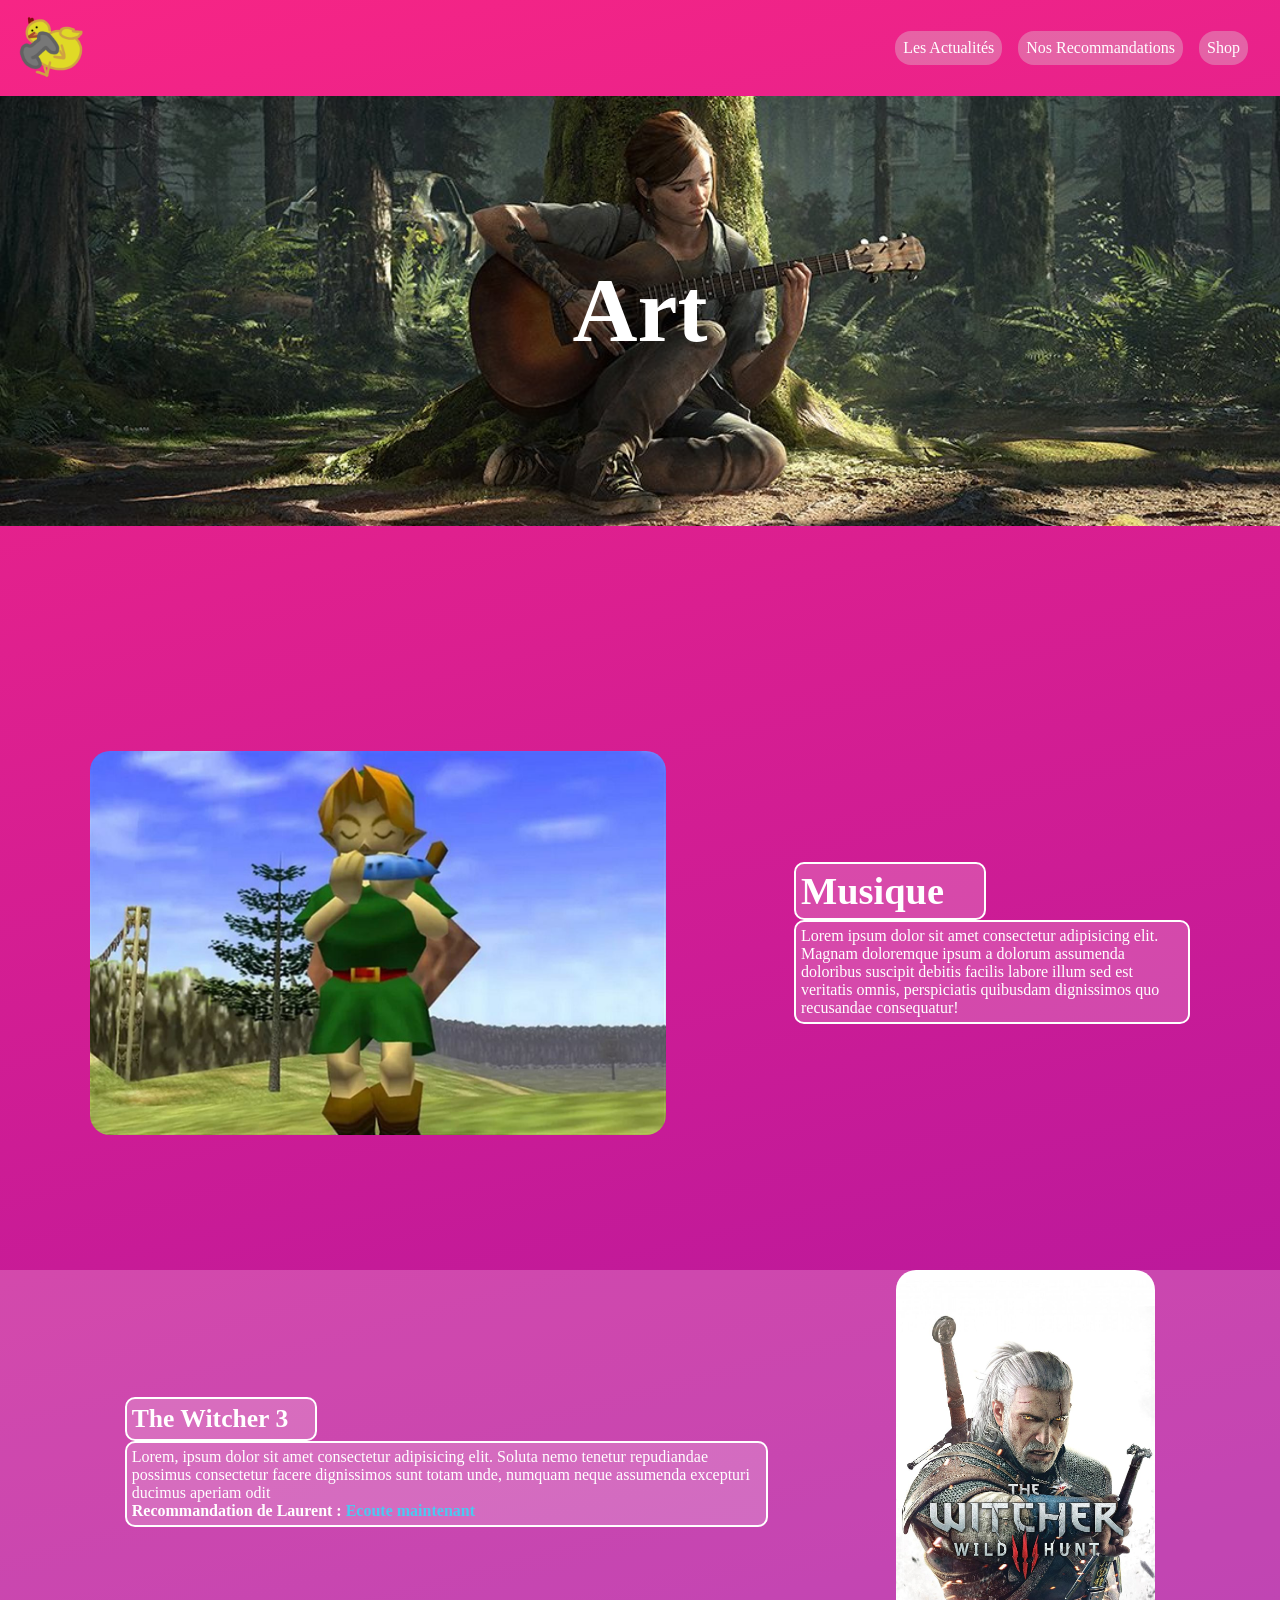
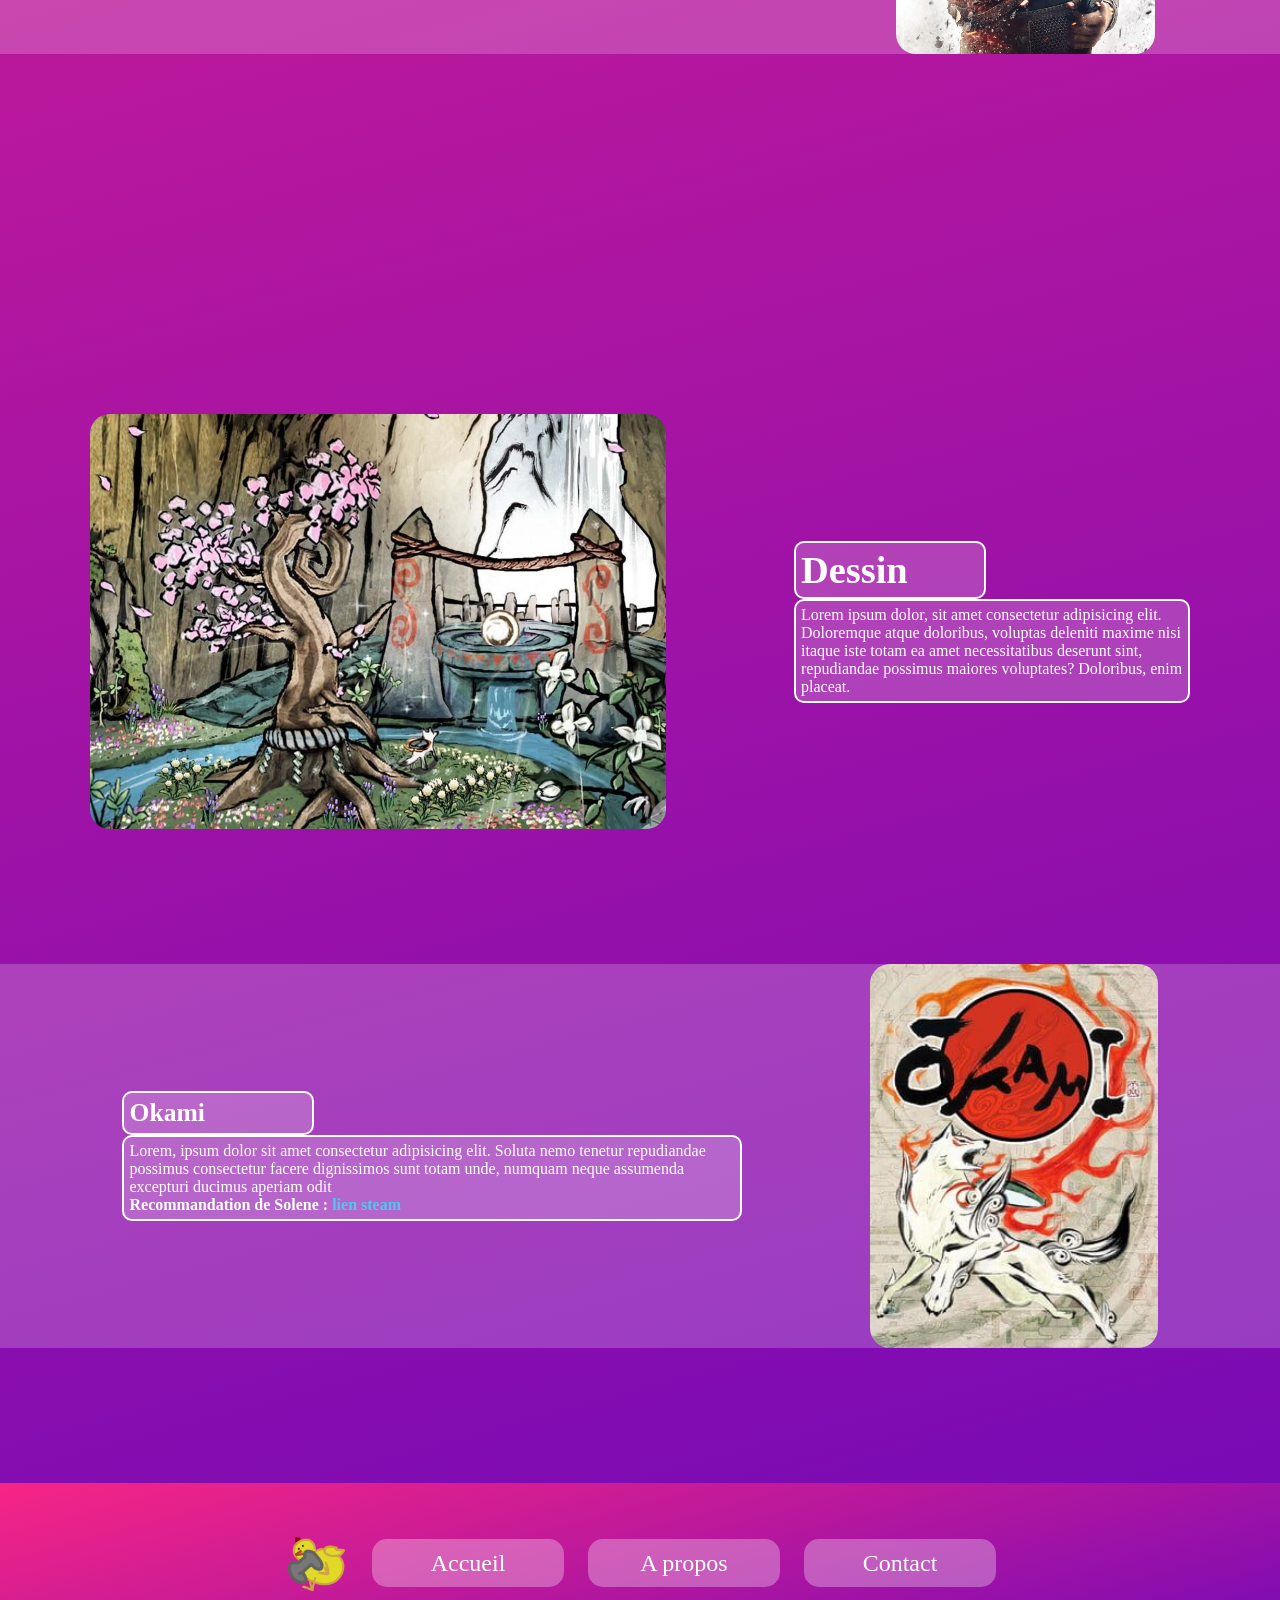
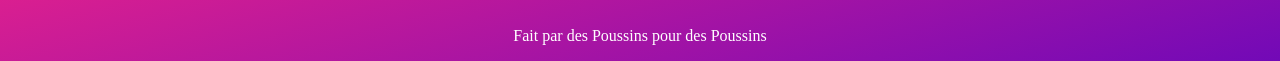
==== commit 6ad9df66: "Add timer on the articles, polish code and files and update some images" ====
--- a/art.html
+++ b/art.html
@@ -81,5 +81,6 @@
      
     <script src="musique.js"></script>
     <script src="art.js"></script>
+    <script src="footer.js"></script>
 </body>
 </html>
--- a/art.css
+++ b/art.css
@@ -155,6 +155,10 @@
 
         background: var(--light-overlay-color);
 
+        .pres {
+                margin-left: 5vw;
+            }
+
         h3 {
             background: var(--light-overlay-color);
             border-radius: 10px;
@@ -183,7 +187,22 @@
             border-radius: 20px;
 
             margin-left: 10vw;
-            margin-right: 10vw;
+            margin-right: 5vw;
+        }
+
+        button {
+            background: none;
+            border: none;
+            color: rgba(0, 0, 0, 0);
+            border-radius: 10px;
+            transition: all 0.5s ease;
+
+            &:hover {
+                color: rgba(255, 255, 255, 50%);
+                font-size : 3vw;
+                background: var(--light-overlay-color);
+                box-shadow: 0 0 10px var(--light-overlay-color), 0 0 20px var(--light-overlay-color), 0 0 40px var(--light-overlay-color);
+            }
         }
     }
 }
@@ -216,7 +235,6 @@
             margin-bottom: 5vh;
 
             .pres {
-                margin-left: 5vw;
                 margin-right: 5vw;
             }
 
@@ -231,6 +249,19 @@
             h3 {
                 width: 150px;
             }
+
+            button {
+                height: 5vw;
+                width: 75vw;
+            }
+
+            .prevButton {
+                margin-bottom: 3vw;
+            }
+
+            .nextButton {
+                margin-top: 5vw;
+            }
         }
     }
 
@@ -258,13 +289,14 @@
         .musique-presentation {
             margin-bottom: 10vh;
 
-            .pres {
-                margin-left: 10vw;
-            }
-
             h3 {
                 font-size: 2vw;
                 width: 15vw;
+            }
+
+            button {
+                width: 10vw;
+                height: 25vw;
             }
         }
     }
@@ -293,13 +325,14 @@
         .musique-presentation{
             margin-bottom: 15vh;
 
-            .pres {
-                margin-left: 10vw;
-            }
-
             h3 {
                 font-size: 2vw;
                 width: 15vw;
+            }
+
+            button {
+                width: 10vw;
+                height: 25vw;
             }
         }
     }
@@ -348,6 +381,10 @@
         background: var(--light-overlay-color);
 
         margin-bottom: 15vh;
+
+        .pres {
+            margin-left: 5vw;
+        }
 
         h3 {
             background: var(--light-overlay-color);
@@ -378,11 +415,25 @@
             border-radius: 20px;
 
             margin-left: 10vw;
-            margin-right: 10vw;
-        }
-    }
-}
-
+            margin-right: 5vw;
+        }
+
+        button {
+            background: none;
+            border: none;
+            color: rgba(0, 0, 0, 0);
+            border-radius: 10px;
+            transition: all 0.5s ease;
+
+            &:hover {
+                color: rgba(255, 255, 255, 50%);
+                font-size : 3vw;
+                background: var(--light-overlay-color);
+                box-shadow: 0 0 10px var(--light-overlay-color), 0 0 20px var(--light-overlay-color), 0 0 40px var(--light-overlay-color);
+            }
+        }
+    }
+}
 
 /*- Media query -> section Dessin -*/
 
@@ -411,7 +462,6 @@
             flex-direction: column;
 
             .pres {
-                margin-left: 5vw;
                 margin-right: 5vw;
             }
 
@@ -426,6 +476,19 @@
             h3 {
                 width: 150px;
             }
+
+            button {
+                height: 5vw;
+                width: 75vw;
+            }
+
+            .prevButton {
+                margin-bottom: 3vw;
+            }
+
+            .nextButton {
+                margin-top: 5vw;
+            }
         }
     }
 
@@ -452,13 +515,14 @@
         }
 
         .dessin-presentation {
-            .pres {
-                margin-left: 10vw;
-            }
-
             h3 {
                 font-size: 2vw;
                 width: 15vw;
+            }
+
+            button {
+                width: 10vw;
+                height: 25vw;
             }
         }
     }
@@ -486,14 +550,14 @@
         }
 
         .dessin-presentation{
-
-            .pres {
-                margin-left: 10vw;
-            }
-
             h3 {
                 font-size: 2vw;
                 width: 15vw;
+            }
+
+            button {
+                width: 10vw;
+                height: 25vw;
             }
         }
     }
@@ -552,4 +616,4 @@
                 flex-direction: column;
             }
         }
-    }
+    }
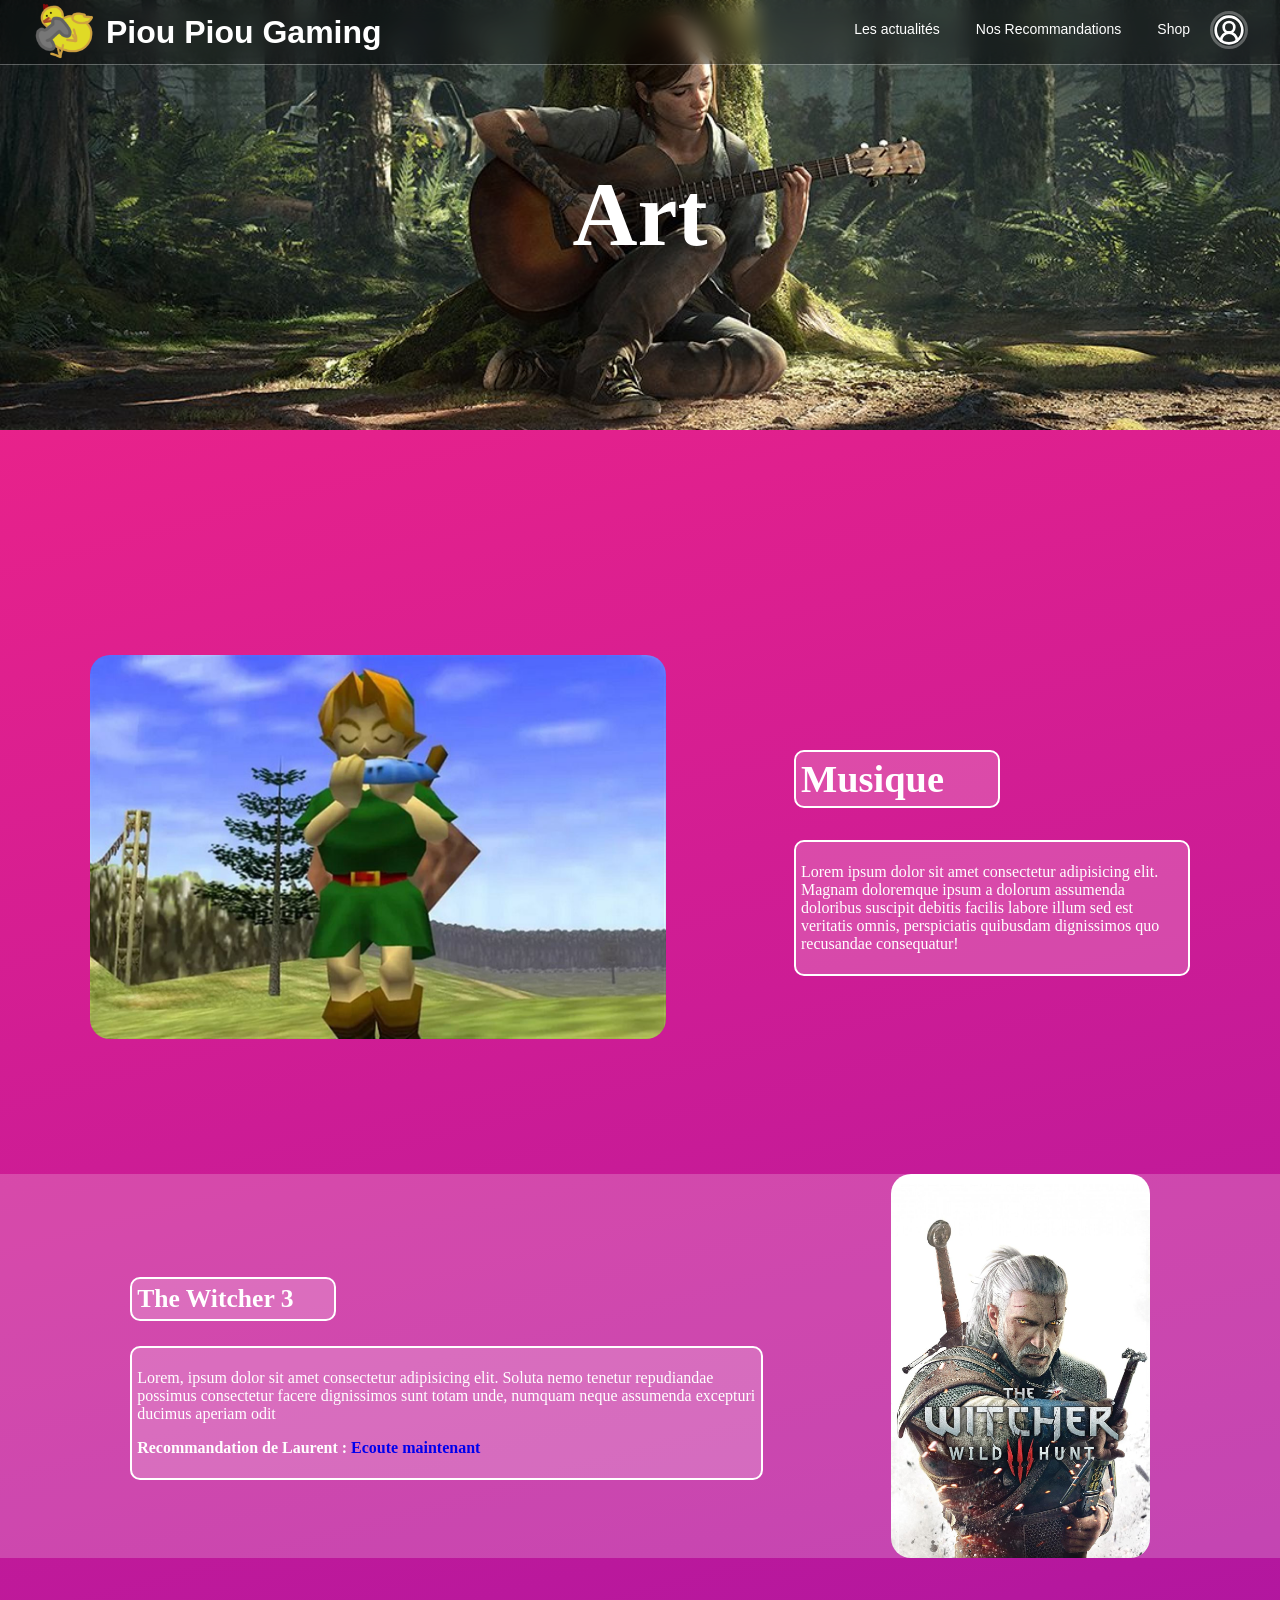
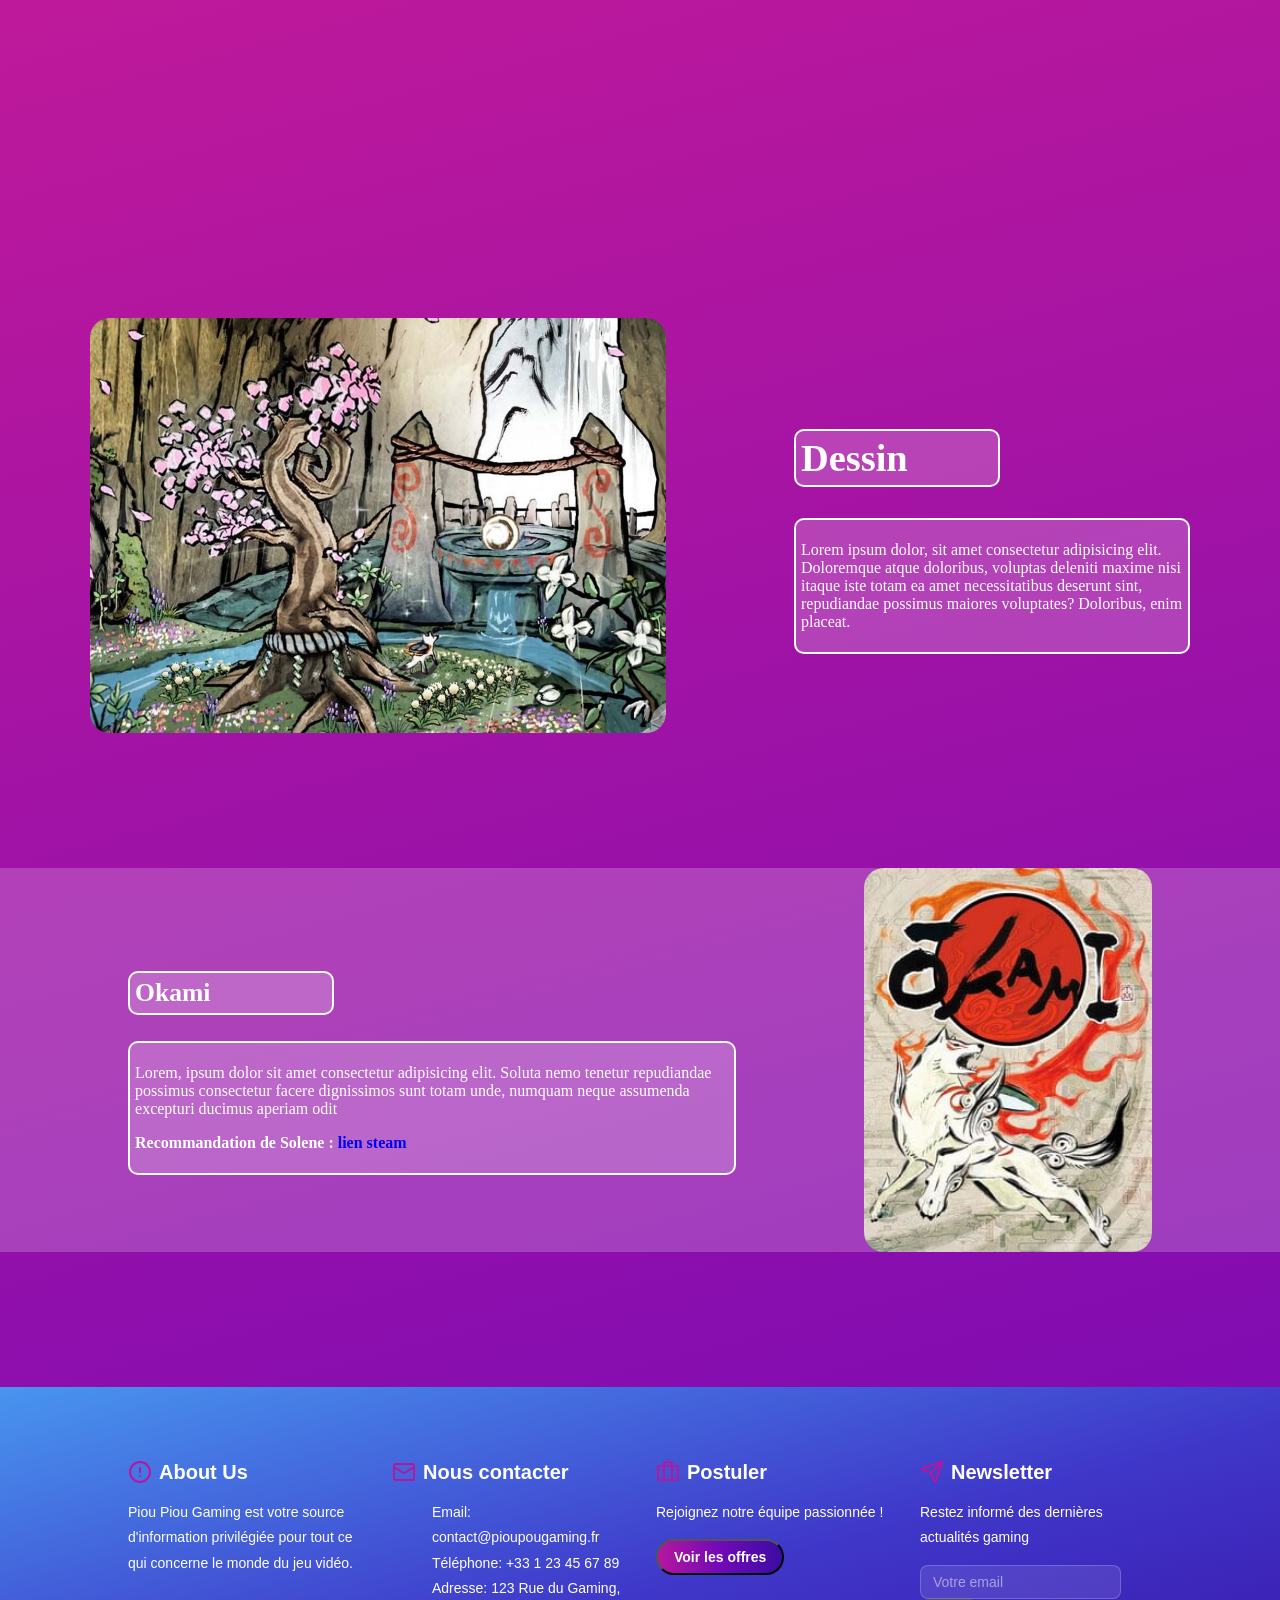
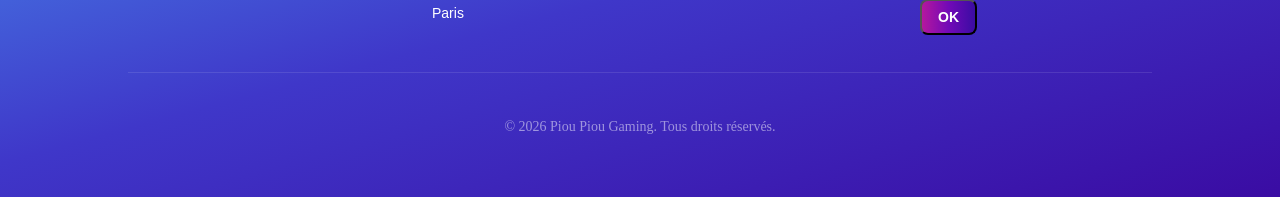
==== commit d9dd1e61: "Fic issues with art.js and musique.js, added footer and navbar into art.html and added some animatio" ====
--- a/art.html
+++ b/art.html
@@ -12,17 +12,7 @@
 </head>
 <body>
     <!-- Navbar -->
-    <nav>
-        <div class="catty">
-            <a href="#"><img class="logo" src="images/pioupiouGaming.png" alt="Logo"></a>
-        </div>
-        <div class="cat">
-            <ul class="navbar">
-                <li class="nav"><a href="#">Les Actualités</a></li>
-                <li class="nav"><a href="#">Nos Recommandations</a></li>
-                <li class="nav"><a href="#">Shop</a></li>
-            </ul>
-        </div>
+    <nav id="navbar">
     </nav>
     <!-- End Navbar -->
 
@@ -67,18 +57,11 @@
     <!-- End Main -->
     
     <!-- Footer -->
-    <footer>
-        <ul>
-            <img src="./images/pioupiougaming.png">
-            <li><a href="#">Accueil</a></li>
-            <li><a href="#">A propos</a></li>
-            <li><a href="#">Contact</a></li>
-        </ul>
-        <p>Fait par des Poussins pour des Poussins</p>
-
+    <footer id="footer">
     </footer>
     <!-- End Footer -->
      
+    <script src="navBar.js"></script>
     <script src="musique.js"></script>
     <script src="art.js"></script>
     <script src="footer.js"></script>
--- a/art.css
+++ b/art.css
@@ -22,45 +22,6 @@
     color : var(--text-color)
 }
 
-
-/*---------- Nav ----------*/
-
-nav {
-    height: 6rem;
-    display: flex;
-    justify-content: space-between;
-    align-items: center;
-
-    .logo {
-        width: 30%;
-        margin: 1rem;
-    }
-    .cat {
-        display: flex;
-        flex-direction: column;
-        justify-content: space-around;
-    }
-    .navbar {
-        display: flex;
-        gap: 1rem;
-        margin-right: 2rem;
-    }
-    .nav {
-        border: 0.1875rem;
-        border-radius: 1rem;
-        background: rgba(217, 217, 217, 35%);
-        display: flex;
-        justify-content: center;
-        align-items: center;
-        padding: 0.5rem;
-    }
-    a {
-        text-decoration: none;
-        color: white;
-    }
-}
-
-
 @media screen and (max-width: 810px) {
     nav {
         height: 10rem;
@@ -130,6 +91,13 @@
             border-radius: 10px;
             border: 2px solid white;
             padding : 5px;
+            transition: all 1s ease;
+
+            &:hover {
+                transform: scale(1.05);
+                background: rgba(255,255,255,0.40);
+                color: var(--purple-color);
+            }
         }
 
         .desc {
@@ -137,6 +105,13 @@
             border: 2px solid white;
             border-radius: 10px;
             padding: 5px;
+            transition: all 1s ease;
+
+            &:hover {
+                transform: scale(1.05);
+                background: rgba(255,255,255,0.40);
+                color: var(--purple-color);
+            }
         }
 
         img {
@@ -145,6 +120,12 @@
             border-radius: 20px;
             
             margin-right: 10vw;
+            transition: all 1s ease;
+
+            &:hover {
+                box-shadow: 5px 5px 5px rgb(150, 20, 103);
+                transform: scale(1.05);
+            }
         }
     }
 
@@ -164,6 +145,13 @@
             border-radius: 10px;
             border: 2px solid white;
             padding : 5px;
+            transition: all 1s ease;
+
+            &:hover {
+                transform: scale(1.05);
+                background: rgba(255,255,255,0.40);
+                color: var(--purple-color);
+            }
         }
 
         .desc {
@@ -171,15 +159,22 @@
             border: 2px solid white;
             border-radius: 10px;
             padding: 5px;
+            transition: all 1s ease;
+
+            .recommandation {
+                font-weight: bold;
+                a {
+                    text-decoration: none;
+                }
+            }
+
+            &:hover {
+                transform: scale(1.05);
+                background: rgba(255,255,255,0.40);
+                color: var(--purple-color);
+            }
         }
         
-        .recommandation {
-            font-weight: bold;
-            a {
-                color : var(--light-blue-color);
-                text-decoration: none;
-            }
-        }
         
         img {
             height: 30vw;
@@ -188,6 +183,12 @@
 
             margin-left: 10vw;
             margin-right: 5vw;
+            transition: all 1s ease;
+
+            &:hover {
+                box-shadow: 5px 5px 5px rgba(80, 7, 64, 0.5);
+                transform: scale(1.1);
+            }
         }
 
         button {
@@ -358,6 +359,13 @@
             padding : 5px;
             font-size: 3vw;
             width: 15vw;
+            transition: all 1s ease;
+
+            &:hover {
+                transform: scale(1.05);
+                background: rgba(255,255,255,0.40);
+                color: var(--dark-blue-color);
+            }
         }
 
         .desc {
@@ -365,11 +373,24 @@
             border: 2px solid white;
             border-radius: 10px;
             padding: 5px;
+            transition: all 1s ease;
+
+            &:hover {
+                transform: scale(1.05);
+                background: rgba(255,255,255,0.40);
+                color: var(--dark-blue-color);
+            }
         }
 
         img {
             height: auto;
             border-radius: 20px;
+            transition: all 1s ease;
+
+            &:hover {
+                box-shadow: 5px 5px 5px rgb(97, 9, 100);
+                transform: scale(1.05);
+            }
         }
     }
 
@@ -392,6 +413,13 @@
             border: 2px solid white;
             padding : 5px;
             font-size: 2vw;
+            transition: all 1s ease;
+
+            &:hover {
+                transform: scale(1.05);
+                background: rgba(255,255,255,0.40);
+                color: var(--dark-blue-color);
+            }
         }
 
         .desc {
@@ -399,15 +427,22 @@
             border: 2px solid white;
             border-radius: 10px;
             padding: 5px;
+            transition: all 1s ease;
+
+            .recommandation {
+                font-weight: bold;
+                a {
+                    text-decoration: none;
+                }
+            }
+
+            &:hover {
+                transform: scale(1.05);
+                background: rgba(255,255,255,0.40);
+                color: var(--dark-blue-color);
+            }
         }
         
-        .recommandation {
-            font-weight: bold;
-            a {
-                color : var(--light-blue-color);
-                text-decoration: none;
-            }
-        }
         
         img {
             height: 30vw;
@@ -416,6 +451,12 @@
 
             margin-left: 10vw;
             margin-right: 5vw;
+            transition: all 1s ease;
+
+            &:hover {
+                box-shadow: 5px 5px 5px rgba(57, 10, 107, 0.5);
+                transform: scale(1.1);
+            }
         }
 
         button {
@@ -561,59 +602,4 @@
             }
         }
     }
-}
-
-
-/*---------- Footer ----------*/
-
-footer {
-        background: var(--background-color);
-        padding: 1rem;
-        display: flex;
-        flex-direction: column;
-        align-items: center;
-        justify-content: center;
-
-        p {
-            color: var(--text-color);
-        }
-
-        img {
-            width: 64px;
-        }
-
-        ul {
-            display: flex;
-            align-items: center;
-            justify-content: center;
-            gap: 24px;
-            padding: 32px;
-
-            li {
-                background-color: rgb(255, 255, 255, 0.3);
-                border-radius: 15px;
-                display: flex;
-                font-size: 1.5rem;
-                height: 3rem;
-                width: 12rem;
-                justify-content: center;
-                align-items: center;
-
-                a {
-                    text-decoration: none;
-                    color: var(--text-color);
-                }
-
-            }
-        }
-    }
-
-
-    @media screen and (max-width: 768px) {
-        footer {
-            ul {
-                display: flex;
-                flex-direction: column;
-            }
-        }
-    }+}
